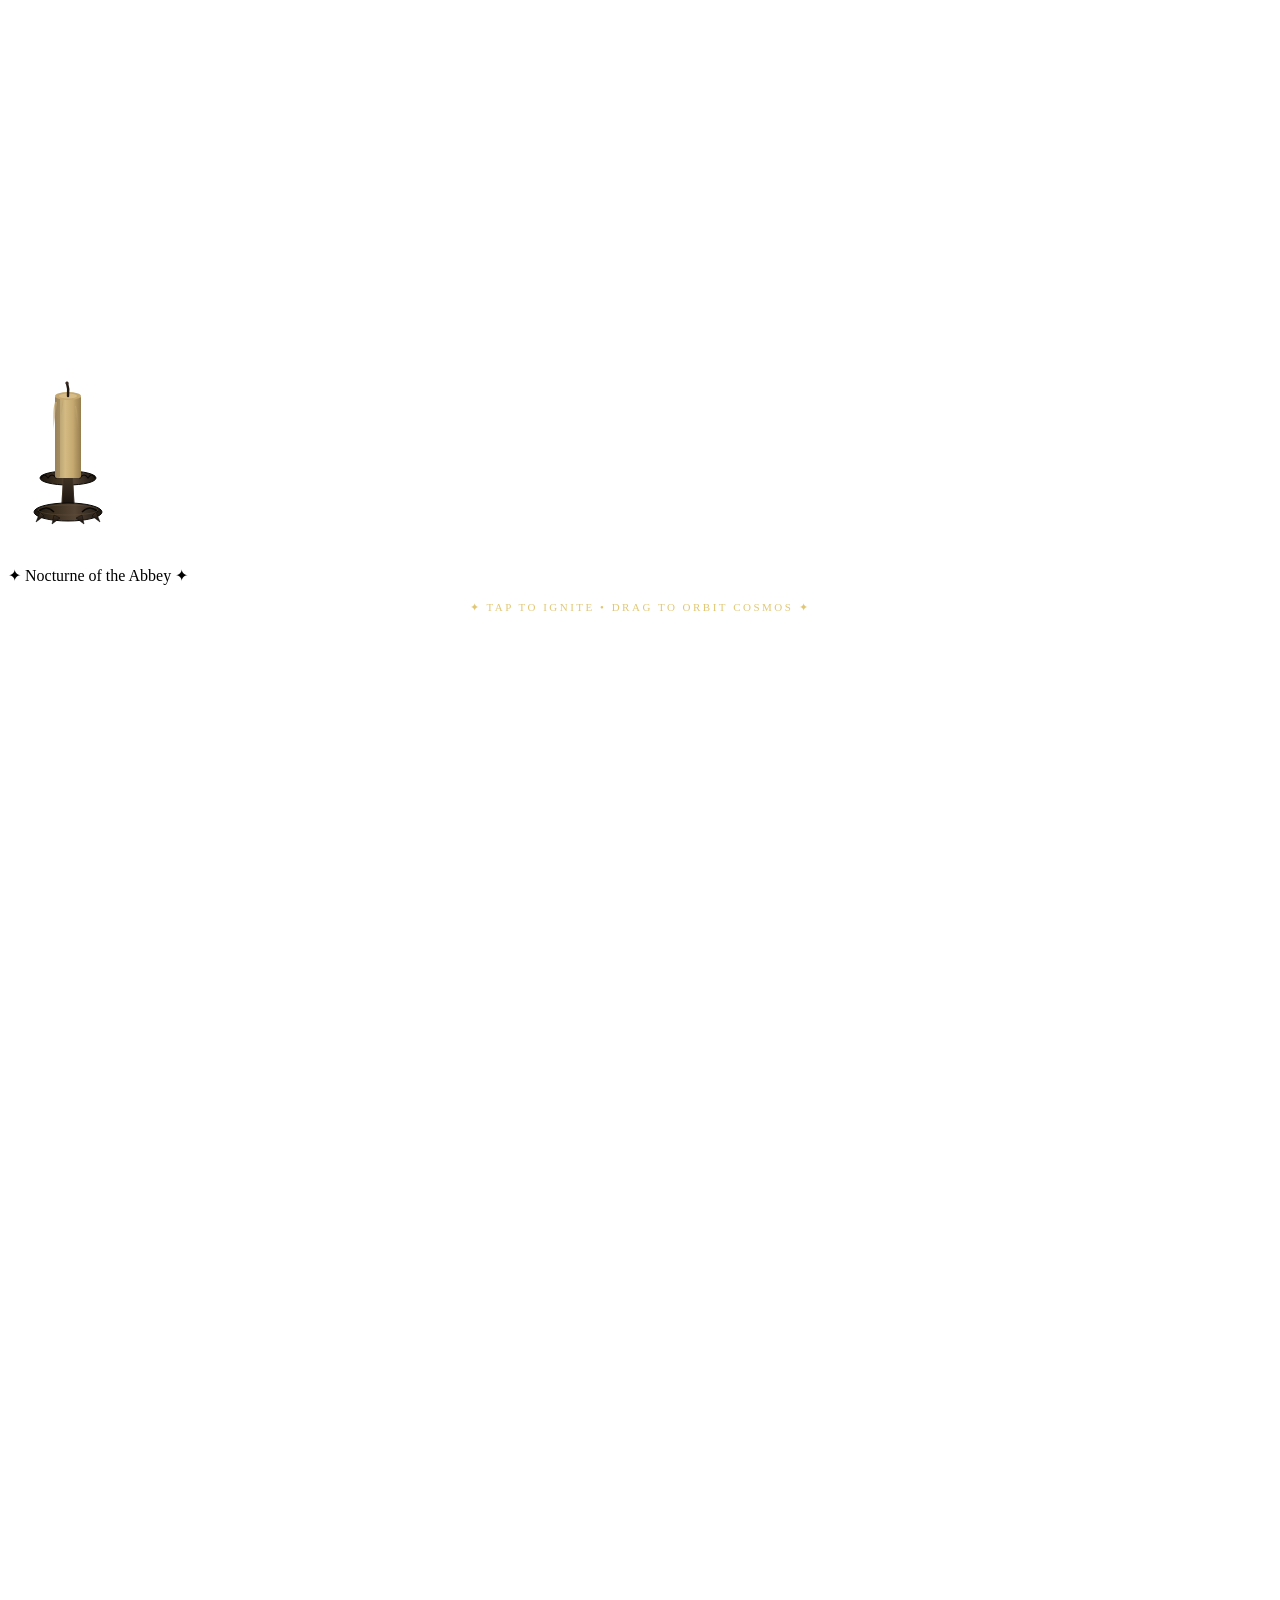
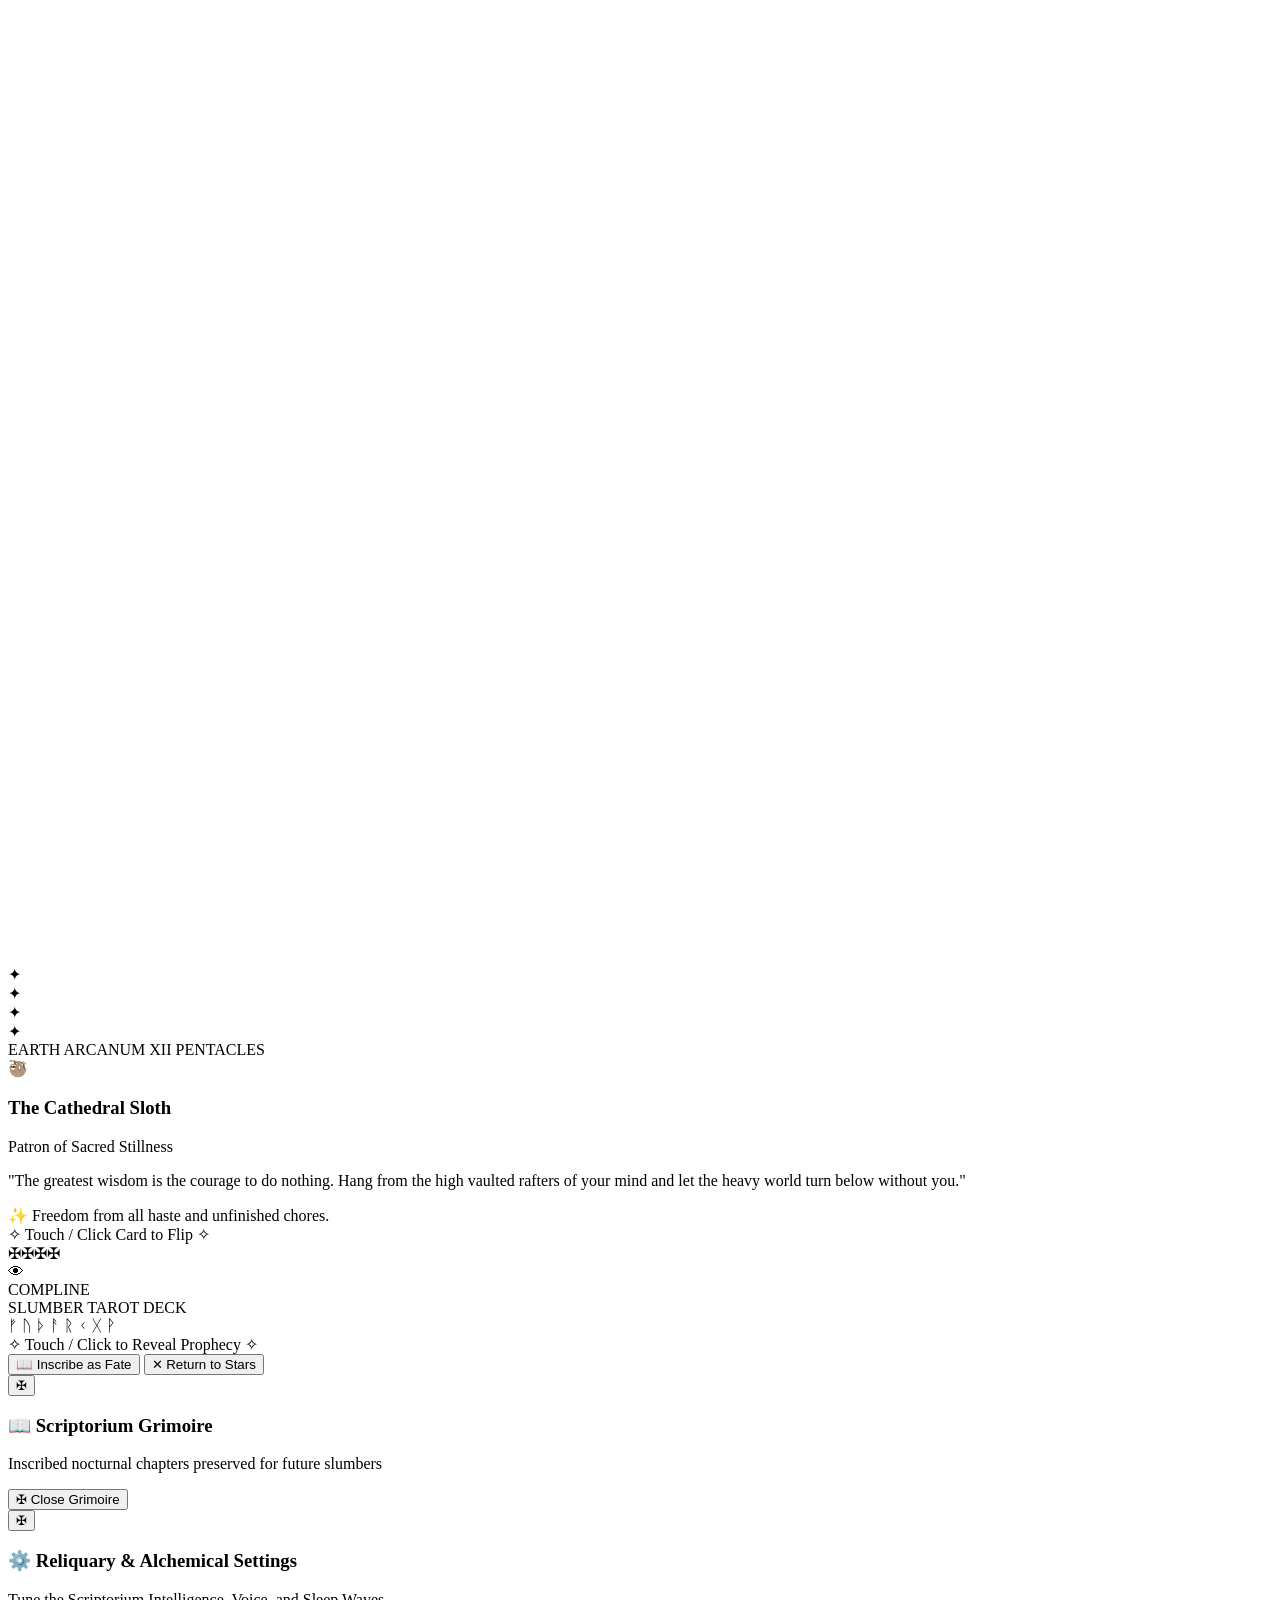
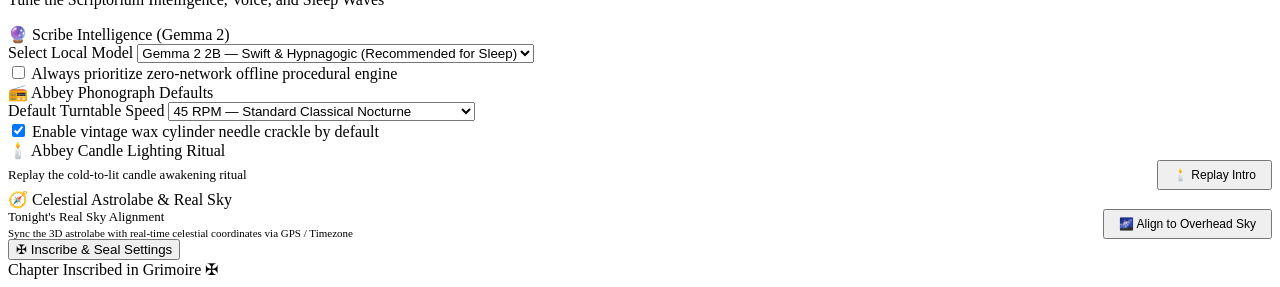
==== public/index.html @ ab12b777 "feat(audio): replace harsh flame ignition boom with serene monastic 432Hz Tibetan singing bowl chime" ====
<!DOCTYPE html>
<html lang="en">
<head>
  <meta charset="UTF-8">
  <meta name="viewport" content="width=device-width, initial-scale=1.0, viewport-fit=cover, maximum-scale=5.0">
  <meta name="theme-color" content="#08060a">
  <meta name="apple-mobile-web-app-capable" content="yes">
  <meta name="apple-mobile-web-app-status-bar-style" content="black-translucent">
  <meta name="format-detection" content="telephone=no">
  <meta name="description" content="Classical Gothic Bedside Sleep &amp; Wind-Down Companion. 100% offline-ready with local Gemma 2 AI, interactive phonograph tonearm, 3D celestial astrolabe, and slumber tarot.">
  <title>Compline — Classical Gothic Wind-Down Companion</title>

  <!-- Open Graph / Facebook / WhatsApp / Telegram / Discord / LinkedIn -->
  <meta property="og:type" content="website">
  <meta property="og:url" content="https://complineapp.vercel.app/">
  <meta property="og:title" content="Compline — Classical Gothic Wind-Down Companion">
  <meta property="og:description" content="An offline-first classical gothic sleep sanctuary. 100% airplane-ready with local Gemma 2 AI, interactive phonograph tonearm, 3D celestial astrolabe, and slumber tarot.">
  <meta property="og:image" content="https://complineapp.vercel.app/static/assets/compline-entire-project-xiaohei.jpg">
  <meta property="og:image:secure_url" content="https://complineapp.vercel.app/static/assets/compline-entire-project-xiaohei.jpg">
  <meta property="og:image:type" content="image/jpeg">
  <meta property="og:image:width" content="1280">
  <meta property="og:image:height" content="720">
  <meta property="og:image:alt" content="Compline: The Entire Project Explained in One Picture (Xiaohei Edition)">

  <!-- Twitter / X Card -->
  <meta name="twitter:card" content="summary_large_image">
  <meta name="twitter:url" content="https://complineapp.vercel.app/">
  <meta name="twitter:title" content="Compline — Classical Gothic Wind-Down Companion">
  <meta name="twitter:description" content="An offline-first classical gothic sleep sanctuary. 100% airplane-ready with local Gemma 2 AI, interactive phonograph tonearm, 3D celestial astrolabe, and slumber tarot.">
  <meta name="twitter:image" content="https://complineapp.vercel.app/static/assets/compline-entire-project-xiaohei.jpg">
  <meta name="twitter:image:alt" content="Compline: The Entire Project Explained in One Picture (Xiaohei Edition)">

  <!-- Preconnect to Google Fonts for zero-waterfall instant streaming -->
  <link rel="preconnect" href="https://fonts.googleapis.com">
  <link rel="preconnect" href="https://fonts.gstatic.com" crossorigin>
  <link rel="stylesheet" href="https://fonts.googleapis.com/css2?family=Cinzel+Decorative:wght@700;900&family=Cormorant+Garamond:ital,wght@0,400;0,600;1,400&family=MedievalSharp&family=Pirata+One&family=UnifrakturMaguntia&display=swap">

  <link rel="stylesheet" href="/static/css/gothic.css?v=35.0">
  <link rel="stylesheet" href="/static/css/candle-intro.css?v=36.0">
  <link rel="stylesheet" href="/static/css/tarot.css?v=35.0">
  <link rel="icon" href="/static/assets/rose-window.svg" type="image/svg+xml">

  <!-- Universal Hard Text Selection Lock & Critical Repertoire Switcher Styles -->
  <style>
    /* Explicit Interactive Cursors for Phonograph Touchpoints */
    .phonograph-stage,
    .phonograph-stage *,
    .turntable-platter,
    .turntable-platter *,
    .vinyl-record,
    .vinyl-record *,
    .record-center-label,
    .record-center-label *,
    .record-spindle,
    .tone-arm-assembly,
    .tone-arm-assembly *,
    .btn-pin-toggle,
    .btn-pin-toggle *,
    .phonograph-status-badge,
    .repertoire-card,
    .repertoire-card *,
    .track-stepper-btn,
    .track-stepper-btn * {
      cursor: pointer !important;
    }
    /* ═══════════════════════════════════════════════════════════
       UNIVERSAL AIRTIGHT TEXT SELECTION & HIGHLIGHT LOCK
       Completely locks text across all browsers, engines, & OS
       ═══════════════════════════════════════════════════════════ */
    *, *::before, *::after,
    html, body, div, span, applet, object, iframe,
    h1, h2, h3, h4, h5, h6, p, blockquote, pre,
    a, abbr, acronym, address, big, cite, code,
    del, dfn, em, img, ins, kbd, q, s, samp,
    small, strike, strong, sub, sup, tt, var,
    b, u, i, center, dl, dt, dd, ol, ul, li,
    fieldset, form, label, legend, table, caption,
    tbody, tfoot, thead, tr, th, td, article, aside,
    canvas, details, embed, figure, figcaption, footer,
    header, hgroup, menu, nav, output, ruby, section,
    summary, time, mark, audio, video, button, svg {
      -webkit-user-select: none !important;
      -moz-user-select: none !important;
      -ms-user-select: none !important;
      user-select: none !important;
      -webkit-touch-callout: none !important;
      -webkit-user-drag: none !important;
    }

    /* Permit text selection EXCLUSIVELY in interactive input fields */
    input[type="text"], input[type="search"], input:not([type]), textarea {
      -webkit-user-select: text !important;
      -moz-user-select: text !important;
      -ms-user-select: text !important;
      user-select: text !important;
    }

    /* Neutralize all browser selection highlight boxes to 100% transparent */
    ::selection {
      background: transparent !important;
      color: inherit !important;
      text-shadow: none !important;
    }
    ::-moz-selection {
      background: transparent !important;
      color: inherit !important;
      text-shadow: none !important;
    }
    ::-webkit-selection {
      background: transparent !important;
      color: inherit !important;
      text-shadow: none !important;
    }

    input::selection, textarea::selection {
      background: rgba(212, 175, 55, 0.45) !important;
      color: #ffffff !important;
    }
    .sacred-repertoire-box {
      background: linear-gradient(180deg, rgba(22, 14, 32, 0.95) 0%, rgba(13, 8, 19, 0.98) 100%);
      border: 1px solid rgba(212, 175, 55, 0.28);
      border-radius: 10px;
      padding: 10px 12px 12px;
      margin-bottom: 12px;
      box-shadow: inset 0 1px 8px rgba(0, 0, 0, 0.7), 0 2px 10px rgba(0, 0, 0, 0.4);
      position: relative;
    }
    .repertoire-header {
      display: flex;
      align-items: center;
      justify-content: space-between;
      margin-bottom: 9px;
      padding-bottom: 6px;
      border-bottom: 1px dashed rgba(212, 175, 55, 0.2);
    }
    .repertoire-heading {
      font-family: 'Cinzel Decorative', 'MedievalSharp', serif;
      font-size: 10px;
      font-weight: 600;
      letter-spacing: 1.6px;
      color: #d4af37;
      text-transform: uppercase;
      display: flex;
      align-items: center;
      gap: 5px;
    }
    .rep-cross { font-size: 9px; color: #a8842c; }
    .track-stepper-bar { display: flex; align-items: center; gap: 6px; }
    .track-stepper-btn {
      background: #1b1126;
      border: 1px solid rgba(212, 175, 55, 0.35);
      border-radius: 4px;
      color: #d4af37;
      width: 22px;
      height: 22px;
      display: flex;
      align-items: center;
      justify-content: center;
      cursor: pointer;
      padding: 0;
      transition: all 0.2s cubic-bezier(0.16, 1, 0.3, 1);
      box-shadow: 0 1px 4px rgba(0, 0, 0, 0.5);
    }
    .stepper-arrow { font-size: 15px; line-height: 1; font-weight: bold; transform: translateY(-1px); }
    .track-stepper-btn:hover { background: #39174e; border-color: #f5d479; color: #fff9e6; box-shadow: 0 0 8px rgba(212, 175, 55, 0.35); transform: scale(1.08); }
    .track-stepper-btn:active { transform: scale(0.95); }
    .track-stepper-display {
      font-family: 'Cinzel Decorative', 'MedievalSharp', serif;
      font-size: 9px;
      letter-spacing: 1px;
      color: #cfbe9f;
      text-transform: uppercase;
      font-weight: 600;
      padding: 0 2px;
      white-space: nowrap;
    }
    .repertoire-cards-grid {
      display: flex;
      flex-direction: column;
      gap: 7px;
    }
    .repertoire-card {
      background: linear-gradient(145deg, #180f24 0%, #100818 100%);
      border: 1.5px solid rgba(212, 175, 55, 0.22);
      border-radius: 8px;
      padding: 8px 10px;
      cursor: pointer;
      position: relative;
      display: flex;
      align-items: center;
      gap: 10px;
      transition: all 0.22s ease-out;
      overflow: hidden;
      text-align: left;
    }
    .repertoire-card:hover {
      background: linear-gradient(145deg, #241436 0%, #150a21 100%);
      border-color: rgba(212, 175, 55, 0.55);
      transform: translateY(-1px);
      box-shadow: 0 4px 12px rgba(0, 0, 0, 0.6), 0 0 10px rgba(212, 175, 55, 0.15);
    }
    .repertoire-card.active {
      background: linear-gradient(145deg, #30133e 0%, #190928 100%);
      border-color: #d4af37;
      box-shadow: 0 0 14px rgba(212, 175, 55, 0.3), inset 0 0 10px rgba(212, 175, 55, 0.12);
    }
    .rep-disc-sleeve {
      position: relative;
      width: 38px;
      height: 38px;
      border-radius: 50%;
      flex-shrink: 0;
      background: radial-gradient(circle at 45% 45%, #241b2e 0%, #08050c 80%);
      border: 1px solid rgba(212, 175, 55, 0.4);
      box-shadow: 0 2px 6px rgba(0, 0, 0, 0.7);
      display: flex;
      align-items: center;
      justify-content: center;
      overflow: hidden;
    }
    .rep-mini-disc {
      position: absolute;
      inset: 2px;
      border-radius: 50%;
      background: repeating-radial-gradient(circle at center, #1b1322 0px, #1b1322 2px, #0c0812 3px, #0c0812 4px);
      display: flex;
      align-items: center;
      justify-content: center;
      transition: transform 0.4s ease;
    }
    .rep-mini-center {
      width: 14px;
      height: 14px;
      border-radius: 50%;
      border: 1px solid rgba(0, 0, 0, 0.6);
      position: relative;
    }
    .rep-mini-center::after {
      content: "";
      position: absolute;
      top: 50%;
      left: 50%;
      transform: translate(-50%, -50%);
      width: 4px;
      height: 4px;
      background: #08050c;
      border-radius: 50%;
    }
    .gold-foil {
      background: radial-gradient(circle, #f3d47d 0%, #a8842c 100%);
      box-shadow: 0 0 4px rgba(212, 175, 55, 0.6);
    }
    .amethyst-foil {
      background: radial-gradient(circle, #cb7ce3 0%, #5d177a 100%);
      box-shadow: 0 0 4px rgba(203, 124, 227, 0.6);
    }
    .sapphire-foil {
      background: radial-gradient(circle, #7cc4ff 0%, #1a4f8b 100%);
      box-shadow: 0 0 5px rgba(124, 196, 255, 0.7);
    }
    .phonograph-card.playing .repertoire-card.active .rep-mini-disc {
      animation: repDiscSpin 4.5s linear infinite;
    }
    @keyframes repDiscSpin {
      from { transform: rotate(0deg); }
      to { transform: rotate(360deg); }
    }
    .rep-card-content { flex: 1; min-width: 0; display: flex; flex-direction: column; }
    .rep-card-top { display: flex; align-items: center; justify-content: space-between; margin-bottom: 2px; }
    .rep-opus-badge {
      font-family: 'Cinzel Decorative', 'MedievalSharp', serif;
      font-size: 9px;
      font-weight: 700;
      letter-spacing: 1px;
      color: #d4af37;
      text-transform: uppercase;
    }
    .rep-active-indicator {
      font-family: 'Cinzel Decorative', 'MedievalSharp', serif;
      font-size: 7.5px;
      letter-spacing: 0.6px;
      padding: 1px 5px;
      border-radius: 8px;
      text-transform: uppercase;
      font-weight: 600;
      background: rgba(255, 255, 255, 0.05);
      color: #7f7466;
      border: 1px solid rgba(255, 255, 255, 0.08);
      transition: all 0.2s ease;
    }
    .repertoire-card.active .rep-active-indicator {
      background: rgba(212, 175, 55, 0.18);
      color: #fff4d0;
      border-color: #d4af37;
      box-shadow: 0 0 6px rgba(212, 175, 55, 0.3);
    }
    .phonograph-card.playing .repertoire-card.active .rep-active-indicator {
      background: rgba(56, 179, 107, 0.25);
      color: #a4f5cb;
      border-color: #38b36b;
      box-shadow: 0 0 8px rgba(56, 179, 107, 0.4);
    }
    .rep-track-title {
      font-family: 'Cinzel Decorative', 'MedievalSharp', serif;
      font-size: 11px;
      font-weight: 700;
      color: #ede3d1;
      white-space: nowrap;
      overflow: hidden;
      text-overflow: ellipsis;
      letter-spacing: 0.4px;
    }
    .repertoire-card.active .rep-track-title {
      color: #fff7d6;
      text-shadow: 0 0 8px rgba(212, 175, 55, 0.35);
    }
    .rep-track-desc {
      font-family: 'Cormorant Garamond', Georgia, serif;
      font-size: 10px;
      color: #a69888;
      white-space: nowrap;
      overflow: hidden;
      text-overflow: ellipsis;
      font-style: italic;
      margin-top: 1px;
    }
    .rep-corner-flourish {
      position: absolute;
      top: 0;
      right: 0;
      width: 0;
      height: 0;
      border-style: solid;
      border-width: 0 12px 12px 0;
      border-color: transparent transparent transparent transparent;
      transition: border-color 0.2s ease;
    }
    .repertoire-card.active .rep-corner-flourish {
      border-color: transparent #d4af37 transparent transparent;
      filter: drop-shadow(0 0 3px #f3d47d);
    }
    @media (max-width: 440px) {
      .repertoire-cards-grid { grid-template-columns: 1fr; }
    }
  </style>
</head>
<body onselectstart="if(!['input','textarea'].includes(event.target.tagName?.toLowerCase())) return false;" ondragstart="if(!['input','textarea'].includes(event.target.tagName?.toLowerCase())) return false;" unselectable="on">

  <!-- ═══════════════════════════════════════════════════════════
       3D INTERACTIVE CELESTIAL STELLAR MAP
       Live 3D cosmos, constellations, armillary rings, & mouse orbit
       ══════════════════════════════════════════════════════════= -->
  <canvas id="stellarMapCanvas" class="stellar-map-canvas"></canvas>

  <!-- ═══════════════════════════════════════════════════════════
       CINEMATIC INTRO OVERLAY
       Pitch-black void → flying burning coal ember → wick cotton strike →
       Sukuna divine flame arrow ignition → blurry stellar map emergence → sanctuary landing
       ══════════════════════════════════════════════════════════= -->
  <div id="introOverlay">
    <!-- Atmospheric Celestial Veil: blurs background 3D stellar universe when flame blooms -->
    <div id="introCelestialVeil" class="intro-celestial-veil"></div>

    <!-- Fullscreen Canvas: Coal Ember wind physics, trajectory, spark explosion, Sukuna shockwave -->
    <canvas id="introEmberCanvas" class="intro-ember-canvas"></canvas>

    <div class="intro-candle-wrap">

      <!-- Ambient golden illumination halo (expands to reveal the room) -->
      <div class="intro-halo"></div>

      <!-- The intro candle (Classical Gothic wrought-iron & aged beeswax) -->
      <svg class="intro-candle-svg" xmlns="http://www.w3.org/2000/svg"
           viewBox="0 0 120 230" width="120" height="230"
           style="overflow:visible">
        <defs>
          <!-- Intro flame glow -->
          <radialGradient id="iFlameGlow" cx="50%" cy="60%" r="50%">
            <stop offset="0%"   stop-color="#fff8d0"/>
            <stop offset="25%"  stop-color="#ffb020" stop-opacity="0.95"/>
            <stop offset="60%"  stop-color="#c83200" stop-opacity="0.5"/>
            <stop offset="100%" stop-color="#5a0000"  stop-opacity="0"/>
          </radialGradient>
          <!-- Sukuna Flame Arrow outer blades glow -->
          <linearGradient id="sukunaBladeGlow" x1="0%" y1="100%" x2="0%" y2="0%">
            <stop offset="0%"   stop-color="#ff2a00" stop-opacity="0.9"/>
            <stop offset="45%"  stop-color="#ff8c00" stop-opacity="0.95"/>
            <stop offset="85%"  stop-color="#ffdf50" stop-opacity="0.9"/>
            <stop offset="100%" stop-color="#ffffff"/>
          </linearGradient>
          <!-- Sukuna core plasma glow -->
          <radialGradient id="sukunaCoreGlow" cx="50%" cy="50%" r="50%">
            <stop offset="0%"   stop-color="#ffffff"/>
            <stop offset="30%"  stop-color="#fff5a0"/>
            <stop offset="65%"  stop-color="#ff7b00" stop-opacity="0.9"/>
            <stop offset="100%" stop-color="#990000" stop-opacity="0"/>
          </radialGradient>
          <!-- Dark wrought iron -->
          <linearGradient id="iIronG" x1="0%" y1="0%" x2="100%" y2="0%">
            <stop offset="0%"   stop-color="#1a1510"/>
            <stop offset="30%"  stop-color="#3d3020"/>
            <stop offset="60%"  stop-color="#554535"/>
            <stop offset="100%" stop-color="#1a1510"/>
          </linearGradient>
          <linearGradient id="iIronGV" x1="0%" y1="0%" x2="0%" y2="100%">
            <stop offset="0%"   stop-color="#403325"/>
            <stop offset="50%"  stop-color="#2a2018"/>
            <stop offset="100%" stop-color="#0e0b07"/>
          </linearGradient>
          <!-- Aged dark beeswax -->
          <linearGradient id="iWaxG" x1="0%" y1="0%" x2="100%" y2="0%">
            <stop offset="0%"   stop-color="#a8946a"/>
            <stop offset="40%"  stop-color="#d4ba82"/>
            <stop offset="70%"  stop-color="#c4a870"/>
            <stop offset="100%" stop-color="#8c7448"/>
          </linearGradient>
          <!-- Wax drip -->
          <linearGradient id="iDripG" x1="0%" y1="0%" x2="0%" y2="100%">
            <stop offset="0%"   stop-color="#c4a870"/>
            <stop offset="100%" stop-color="#a08050" stop-opacity="0.4"/>
          </linearGradient>
        </defs>

        <!-- ══════════════════════════════
             GOTHIC IRON CANDLESTICK
             ══════════════════════════════ -->

        <!-- Scalloped drip-pan / bobeche -->
        <ellipse cx="60" cy="162" rx="28" ry="7" fill="url(#iIronG)" stroke="#0a0806" stroke-width="1"/>
        <path d="M 33,162 Q 36,156 40,162 Q 44,156 48,162 Q 52,156 56,162 Q 60,156 64,162 Q 68,156 72,162 Q 76,156 80,162 Q 84,156 87,162"
              fill="none" stroke="#0a0806" stroke-width="1.2"/>

        <!-- Tapered fluted stem -->
        <path d="M 55,162 L 53,195 L 67,195 L 65,162 Z" fill="url(#iIronGV)"/>
        <path d="M 55,162 L 54,195" fill="none" stroke="#5a4a35" stroke-width="0.6" opacity="0.7"/>
        <path d="M 65,162 L 66,195" fill="none" stroke="#5a4a35" stroke-width="0.6" opacity="0.7"/>

        <!-- Gothic trefoil base with pointed feet -->
        <ellipse cx="60" cy="196" rx="34" ry="9" fill="url(#iIronG)" stroke="#0a0806" stroke-width="1"/>
        <path d="M 30,196 Q 38,188 46,196" fill="none" stroke="#0a0806" stroke-width="1.5"/>
        <path d="M 74,196 Q 82,188 90,196" fill="none" stroke="#0a0806" stroke-width="1.5"/>
        <path d="M 32,196 L 28,206 L 36,200 Z" fill="url(#iIronGV)" stroke="#0a0806" stroke-width="0.5"/>
        <path d="M 46,199 L 44,208 L 52,202 Z" fill="url(#iIronGV)" stroke="#0a0806" stroke-width="0.5"/>
        <path d="M 74,199 L 76,208 L 68,202 Z" fill="url(#iIronGV)" stroke="#0a0806" stroke-width="0.5"/>
        <path d="M 88,196 L 92,206 L 84,200 Z" fill="url(#iIronGV)" stroke="#0a0806" stroke-width="0.5"/>
        <ellipse cx="60" cy="194" rx="30" ry="5" fill="none" stroke="#6a5540" stroke-width="0.8" opacity="0.5"/>

        <!-- ══════════════════════════════
             BEESWAX CANDLE BODY
             ══════════════════════════════ -->

        <!-- Wax pillar -->
        <rect x="47" y="80" width="26" height="82" fill="url(#iWaxG)" rx="2"/>
        <rect x="47" y="80" width="5" height="82" fill="#7a6040" opacity="0.35" rx="2"/>
        <rect x="66" y="80" width="7" height="82" fill="#c4a870" opacity="0.18" rx="2"/>

        <!-- Wax drips -->
        <path d="M 47,86 C 44,95 46,108 45,115 C 46,108 48,96 49,86 Z"
              fill="url(#iDripG)" opacity="0.8"/>
        <path d="M 68,90 C 71,102 70,116 71,124 C 70,116 68,102 67,90 Z"
              fill="url(#iDripG)" opacity="0.7"/>
        <path d="M 55,82 C 53,89 54,95 53,100 C 54,95 55,88 56,82 Z"
              fill="url(#iDripG)" opacity="0.5"/>

        <!-- Melted wax top rim -->
        <ellipse cx="60" cy="80" rx="13" ry="4" fill="#c4a870"/>
        <ellipse cx="60" cy="80" rx="9"  ry="2.5" fill="#d8bc88"/>

        <!-- ══════════════════════════════
             COTTON WICK & INCANDESCENT EMBER TIP
             ══════════════════════════════ -->
        <!-- Twisted cotton wick body -->
        <path id="introColdWick" d="M 60,80 Q 61,73 59,67"
              fill="none" stroke="#221812" stroke-width="2.4" stroke-linecap="round"/>
        <!-- Cotton wick fibrous tip -->
        <circle id="introWickCottonTip" cx="59" cy="67" r="1.6" fill="#3a2a20"/>
        <!-- Incandescent smoldering cotton ember (glows hot upon coal impact) -->
        <circle id="introWickSmolder" class="intro-wick-smolder" cx="59" cy="67" r="2.8"
                fill="#ff5500" opacity="0"/>

        <!-- ══════════════════════════════
             SUKUNA FLAME ARROW (開 / KAMINO) IGNITION
             Strictly hidden initially with SVG attribute display="none"
             ══════════════════════════════ -->
        <g id="introFlame" class="intro-flame" display="none"
           style="display:none !important; opacity:0 !important; visibility:hidden !important;">

          <!-- Sukuna Twin Flame Arrow Curved Blades (flare out during divine eruption) -->
          <path id="sukunaBladeLeft" class="sukuna-blade sukuna-blade-left"
                d="M 59,67 C 48,60 36,48 34,28 C 40,36 48,42 54,48 Z"
                fill="url(#sukunaBladeGlow)"/>
          <path id="sukunaBladeRight" class="sukuna-blade sukuna-blade-right"
                d="M 59,67 C 70,60 82,48 84,28 C 78,36 70,42 64,48 Z"
                fill="url(#sukunaBladeGlow)"/>

          <!-- Base combustion core & ember point -->
          <ellipse cx="59" cy="67" rx="5" ry="3.5" fill="#1836a0" opacity="0.8"/>
          <circle cx="59" cy="67" r="2.2" fill="#ff7700" opacity="0.9"/>

          <!-- Sukuna Soaring Arrow Spear flame teardrop -->
          <path class="sukuna-arrow-spear"
                d="M 59,67 C 48,54 47,30 59,10 C 71,30 70,54 59,67 Z"
                fill="url(#iFlameGlow)"/>

          <!-- Mid incandescent golden fire column -->
          <path class="sukuna-arrow-mid"
                d="M 59,65 C 53,54 52,36 59,20 C 65,36 65,54 59,65 Z"
                fill="#ffbb33" opacity="0.85"/>

          <!-- Inner white-hot plasma arrow column -->
          <path class="sukuna-arrow-core"
                d="M 59,63 C 55,54 55,38 59,26 C 63,38 63,54 59,63 Z"
                fill="#ffffff" opacity="0.95"/>

          <!-- Hot piercing tip -->
          <circle cx="59" cy="12" r="2.2" fill="#ffffff" opacity="0.95"/>
        </g>
      </svg><!-- /intro candle svg -->

    </div><!-- /intro-candle-wrap -->

    <p class="intro-label">✦ Nocturne of the Abbey ✦</p>
    <p class="intro-hint" style="font-size:11px;letter-spacing:2.5px;color:rgba(212,175,55,0.7);text-transform:uppercase;margin-top:6px;font-family:var(--font-display);user-select:none;text-align:center;">
      ✦ Tap to Ignite • Drag to Orbit Cosmos ✦
    </p>
  </div><!-- /introOverlay -->
  </div><!-- /introOverlay -->


  <!-- ═══════════════════════════════════════════════════════════
       MAIN SITE CONTENT (hidden until intro completes)
       ══════════════════════════════════════════════════════════= -->
  <div id="mainContent" style="opacity:0">

    <!-- Atmospheric Floating Dust Motes -->
    <div class="gothic-particles"></div>

    <div class="cathedral-container">

      <!-- Cathedral Header & Stained Glass Portal -->
      <header class="cathedral-header">
        <!-- Interactive Gothic Rose Wheel of Fate -->
        <div class="rose-window-wrapper" title="Click to spin the WHEEL OF FATE">
          <div class="wheel-pointer">
            <svg viewBox="0 0 24 24"><polygon points="12,22 4,6 20,6" /></svg>
          </div>
          <img id="roseWheel" class="rose-wheel-interactive" src="/static/assets/rose-window.svg" alt="Stained Glass Rose Window" width="100%" height="100%" style="transform: rotate(0deg);">
          <div class="wheel-spin-hint">WHEEL OF FATE</div>
        </div>
        <h1 class="cathedral-title">Compline</h1>
        <p class="cathedral-subtitle">Nocturne of the Abbey • International Sloth Day</p>

        <div class="gothic-divider"><span>✠</span></div>

        <div id="modelStatus" class="model-badge">
          <span class="dot"></span> Connecting to Scriptorium...
        </div>

        <!-- Header Actions: Grimoire, Settings & Celestial Astrolabe -->
        <div class="header-actions-group" style="margin-top: 14px;">
          <button id="btnOpenGrimoire" class="header-action-btn" title="View your personal Scriptorium Grimoire">
            <span>📖</span> Grimoire <span id="grimoireCountBadge" class="grimoire-badge">0</span>
          </button>
          <button id="btnOpenSettings" class="header-action-btn" title="Configure Reliquary, Gemma & Voice">
            <span>⚙️</span> Reliquary Settings
          </button>

          <!-- Prominently Visible Dedicated Real Sky Geolocation Button -->
          <button id="btnAlignTonightSkyHeader" class="header-action-btn stellar-hud-button" title="Align Astrolabe to Tonight's Real Sky Overhead (GPS / Geolocation)">
            <span>🌌</span> <span id="tonightSkyHeaderLabel">Tonight's Real Sky</span>
          </button>

          <!-- 3D Celestial Astrolabe HUD Toggle & Constellation Finder -->
          <div style="position:relative;display:inline-block;">
            <button id="btnToggleStellarHUD" class="header-action-btn stellar-hud-button" title="Interactive 3D Astrolabe & Constellation Finder">
              <span>🧭 Astrolabe</span> <span id="stellarCoordsLabel" class="stellar-hud-coords">✦ RA 19h 50m • DEC +28°</span>
            </button>
            <div id="stellarPopover" class="stellar-controls-popover">
              <div class="astrolabe-pop-header">
                <div class="astrolabe-pop-title">
                  <span class="pop-cross">✠</span>
                  <span>CELESTIAL ASTROLABE</span>
                </div>
                <span class="astrolabe-pop-badge">89 FIGURES • 7 PLANETS</span>
              </div>

              <!-- Hero Tonight's Real Sky Alignment -->
              <div class="astrolabe-hero-card">
                <button type="button" id="btnAlignTonightSky" class="astrolabe-hero-btn" title="Align to Tonight's Real Sky Overhead (GPS / Geolocation)">
                  <div class="hero-icon-orbit">🌌</div>
                  <div class="hero-info">
                    <div class="hero-main-row">
                      <span class="hero-headline">TONIGHT'S REAL SKY</span>
                      <span id="realSkyStatusPill" class="hero-status-pill">GPS / TIMEZONE</span>
                    </div>
                    <span class="hero-subline">Align overhead Zenith to your real coordinates</span>
                  </div>
                  <span class="hero-chevron">🧭</span>
                </button>
              </div>

              <!-- Constellation Finder & Quick-Glide -->
              <div class="astrolabe-glide-card">
                <div class="glide-header">
                  <span>🔭</span> CELESTIAL QUICK-GLIDE
                </div>
                <select id="selectConstellation" class="astrolabe-select">
                  <option value="">✦ Select a Constellation or Planet...</option>
                  <optgroup label="── The 7 Classical Wandering Planets ──">
                    <option value="planet_Sol">☉ Sol (The Sun)</option>
                    <option value="planet_Luna">☽ Luna (The Moon)</option>
                    <option value="planet_Venus">♀ Venus (Morning & Evening Star)</option>
                    <option value="planet_Jupiter">♃ Jupiter (The Great Benefic)</option>
                    <option value="planet_Mars">♂ Mars (The Red Wanderer)</option>
                    <option value="planet_Saturn">♄ Saturn (The Timekeeper)</option>
                    <option value="planet_Mercury">☿ Mercury (The Quicksilver)</option>
                  </optgroup>
                  <optgroup label="── Zodiac Constellations (12 Signs) ──">
                    <option value="Aries">♈ Aries (The Ram)</option>
                    <option value="Taurus">♉ Taurus (The Bull)</option>
                    <option value="Gemini">♊ Gemini (The Twins)</option>
                    <option value="Cancer">♋ Cancer (The Crab)</option>
                    <option value="Leo">♌ Leo (The Lion)</option>
                    <option value="Virgo">♍ Virgo (The Maiden)</option>
                    <option value="Libra">♎ Libra (The Scales)</option>
                    <option value="Scorpius">♏ Scorpius (The Scorpion)</option>
                    <option value="Sagittarius">♐ Sagittarius (The Archer / Teapot)</option>
                    <option value="Capricornus">♑ Capricornus (The Sea Goat)</option>
                    <option value="Aquarius">♒ Aquarius (The Water Bearer)</option>
                    <option value="Pisces">♓ Pisces (The Fishes)</option>
                  </optgroup>
                  <optgroup label="── Classical Masters & Asterisms ──">
                    <option value="Ursa Major">⭐ Ursa Major (The Big Dipper)</option>
                    <option value="Ursa Minor">⭐ Ursa Minor (Polaris)</option>
                    <option value="Orion">⭐ Orion (The Hunter)</option>
                    <option value="Cassiopeia">⭐ Cassiopeia (The Heavenly Queen)</option>
                    <option value="Cygnus">⭐ Cygnus (The Northern Cross)</option>
                    <option value="Crux">⭐ Crux (The Southern Cross)</option>
                    <option value="Canis Major">⭐ Canis Major (Sirius)</option>
                    <option value="Pleiades">⭐ Pleiades (The Seven Sisters)</option>
                    <option value="Centaurus">⭐ Centaurus (Alpha Centauri)</option>
                    <option value="Carina">⭐ Carina (Canopus)</option>
                    <option value="Pegasus">⭐ Pegasus (The Great Square)</option>
                    <option value="Andromeda">⭐ Andromeda (Chained Princess)</option>
                    <option value="Boötes">⭐ Boötes (Arcturus)</option>
                    <option value="Lyra">⭐ Lyra (Vega)</option>
                    <option value="Aquila">⭐ Aquila (Altair)</option>
                    <option value="Hercules">⭐ Hercules (The Kneeler)</option>
                    <option value="Draco">⭐ Draco (Celestial Dragon)</option>
                    <option value="Eridanus">⭐ Eridanus (Celestial River)</option>
                  </optgroup>
                  <optgroup label="── Complete 88 Celestial Figures (A–Z) ──">
                    <option value="Andromeda">Andromeda</option>
                    <option value="Antlia">Antlia</option>
                    <option value="Apus">Apus</option>
                    <option value="Aquarius">Aquarius</option>
                    <option value="Aquila">Aquila</option>
                    <option value="Ara">Ara</option>
                    <option value="Aries">Aries</option>
                    <option value="Auriga">Auriga</option>
                    <option value="Boötes">Boötes</option>
                    <option value="Caelum">Caelum</option>
                    <option value="Camelopardalis">Camelopardalis</option>
                    <option value="Cancer">Cancer</option>
                    <option value="Canes Venatici">Canes Venatici</option>
                    <option value="Canis Major">Canis Major</option>
                    <option value="Canis Minor">Canis Minor</option>
                    <option value="Capricornus">Capricornus</option>
                    <option value="Carina">Carina</option>
                    <option value="Cassiopeia">Cassiopeia</option>
                    <option value="Centaurus">Centaurus</option>
                    <option value="Cepheus">Cepheus</option>
                    <option value="Cetus">Cetus</option>
                    <option value="Chamaeleon">Chamaeleon</option>
                    <option value="Circinus">Circinus</option>
                    <option value="Columba">Columba</option>
                    <option value="Coma Berenices">Coma Berenices</option>
                    <option value="Corona Australis">Corona Australis</option>
                    <option value="Corona Borealis">Corona Borealis</option>
                    <option value="Corvus">Corvus</option>
                    <option value="Crater">Crater</option>
                    <option value="Crux">Crux</option>
                    <option value="Cygnus">Cygnus</option>
                    <option value="Delphinus">Delphinus</option>
                    <option value="Dorado">Dorado</option>
                    <option value="Draco">Draco</option>
                    <option value="Equuleus">Equuleus</option>
                    <option value="Eridanus">Eridanus</option>
                    <option value="Fornax">Fornax</option>
                    <option value="Gemini">Gemini</option>
                    <option value="Grus">Grus</option>
                    <option value="Hercules">Hercules</option>
                    <option value="Horologium">Horologium</option>
                    <option value="Hydra">Hydra</option>
                    <option value="Hydrus">Hydrus</option>
                    <option value="Indus">Indus</option>
                    <option value="Lacerta">Lacerta</option>
                    <option value="Leo">Leo</option>
                    <option value="Leo Minor">Leo Minor</option>
                    <option value="Lepus">Lepus</option>
                    <option value="Libra">Libra</option>
                    <option value="Lupus">Lupus</option>
                    <option value="Lynx">Lynx</option>
                    <option value="Lyra">Lyra</option>
                    <option value="Mensa">Mensa</option>
                    <option value="Microscopium">Microscopium</option>
                    <option value="Monoceros">Monoceros</option>
                    <option value="Musca">Musca</option>
                    <option value="Norma">Norma</option>
                    <option value="Octans">Octans</option>
                    <option value="Ophiuchus">Ophiuchus</option>
                    <option value="Orion">Orion</option>
                    <option value="Pavo">Pavo</option>
                    <option value="Pegasus">Pegasus</option>
                    <option value="Perseus">Perseus</option>
                    <option value="Phoenix">Phoenix</option>
                    <option value="Pictor">Pictor</option>
                    <option value="Pisces">Pisces</option>
                    <option value="Piscis Austrinus">Piscis Austrinus</option>
                    <option value="Pleiades">Pleiades</option>
                    <option value="Puppis">Puppis</option>
                    <option value="Pyxis">Pyxis</option>
                    <option value="Reticulum">Reticulum</option>
                    <option value="Sagitta">Sagitta</option>
                    <option value="Sagittarius">Sagittarius</option>
                    <option value="Scorpius">Scorpius</option>
                    <option value="Sculptor">Sculptor</option>
                    <option value="Scutum">Scutum</option>
                    <option value="Serpens">Serpens</option>
                    <option value="Sextans">Sextans</option>
                    <option value="Taurus">Taurus</option>
                    <option value="Telescopium">Telescopium</option>
                    <option value="Triangulum">Triangulum</option>
                    <option value="Triangulum Australe">Triangulum Australe</option>
                    <option value="Tucana">Tucana</option>
                    <option value="Ursa Major">Ursa Major</option>
                    <option value="Ursa Minor">Ursa Minor</option>
                    <option value="Vela">Vela</option>
                    <option value="Virgo">Virgo</option>
                    <option value="Volans">Volans</option>
                    <option value="Vulpecula">Vulpecula</option>
                  </optgroup>
                </select>

                <div class="quick-tokens-block">
                  <div class="quick-tokens-label">Zodiac Constellations (12 Signs):</div>
                  <div class="zodiac-tokens-grid">
                    <button type="button" class="zodiac-chip" data-constell="Aries" title="Aries (The Ram)">♈</button>
                    <button type="button" class="zodiac-chip" data-constell="Taurus" title="Taurus (The Bull)">♉</button>
                    <button type="button" class="zodiac-chip" data-constell="Gemini" title="Gemini (The Twins)">♊</button>
                    <button type="button" class="zodiac-chip" data-constell="Cancer" title="Cancer (The Crab)">♋</button>
                    <button type="button" class="zodiac-chip" data-constell="Leo" title="Leo (The Lion)">♌</button>
                    <button type="button" class="zodiac-chip" data-constell="Virgo" title="Virgo (The Virgin)">♍</button>
                    <button type="button" class="zodiac-chip" data-constell="Libra" title="Libra (The Scales)">♎</button>
                    <button type="button" class="zodiac-chip" data-constell="Scorpius" title="Scorpius (The Scorpion)">♏</button>
                    <button type="button" class="zodiac-chip" data-constell="Sagittarius" title="Sagittarius (The Archer / Teapot)">♐</button>
                    <button type="button" class="zodiac-chip" data-constell="Capricornus" title="Capricornus (The Sea Goat)">♑</button>
                    <button type="button" class="zodiac-chip" data-constell="Aquarius" title="Aquarius (The Water Bearer)">♒</button>
                    <button type="button" class="zodiac-chip" data-constell="Pisces" title="Pisces (The Fishes)">♓</button>
                  </div>
                </div>

                <div class="quick-tokens-block">
                  <div class="quick-tokens-label">7 Classical Wandering Planets:</div>
                  <div class="planet-tokens-grid">
                    <button type="button" class="planet-chip" data-planet="Sol" title="Sol (The Sun)">☉ Sol</button>
                    <button type="button" class="planet-chip" data-planet="Luna" title="Luna (The Moon)">☽ Luna</button>
                    <button type="button" class="planet-chip" data-planet="Venus" title="Venus (Morning Star)">♀ Venus</button>
                    <button type="button" class="planet-chip" data-planet="Mars" title="Mars (The Red Wanderer)">♂ Mars</button>
                    <button type="button" class="planet-chip" data-planet="Jupiter" title="Jupiter (The Great Benefic)">♃ Jove</button>
                    <button type="button" class="planet-chip" data-planet="Saturn" title="Saturn (The Timekeeper)">♄ Saturn</button>
                    <button type="button" class="planet-chip" data-planet="Mercury" title="Mercury (The Quicksilver)">☿ Mercury</button>
                  </div>
                </div>
              </div>

              <!-- Celestial Layers 2x2 Toggle Grid -->
              <div class="astrolabe-layer-grid">
                <label class="astrolabe-toggle-chip" for="chkPlanets" title="Toggle 7 Classical Wandering Planets">
                  <input type="checkbox" id="chkPlanets" checked>
                  <span class="chip-dot"></span>
                  <span class="chip-label">Planets (7)</span>
                </label>
                <label class="astrolabe-toggle-chip" for="chkConstellations" title="Toggle 89 Constellation Figures">
                  <input type="checkbox" id="chkConstellations" checked>
                  <span class="chip-dot"></span>
                  <span class="chip-label">Figures (89)</span>
                </label>
                <label class="astrolabe-toggle-chip" for="chkAstrolabeRings" title="Toggle Celestial Astrolabe Coordinate Rings">
                  <input type="checkbox" id="chkAstrolabeRings" checked>
                  <span class="chip-dot"></span>
                  <span class="chip-label">Astrolabe Rings</span>
                </label>
                <label class="astrolabe-toggle-chip" for="chkAutoDrift" title="Toggle Real-Time Diurnal Drift">
                  <input type="checkbox" id="chkAutoDrift" checked>
                  <span class="chip-dot"></span>
                  <span class="chip-label">Diurnal Drift</span>
                </label>
              </div>

              <!-- Minimal Reset Action -->
              <button type="button" id="btnResetPolaris" class="astrolabe-reset-btn" title="Reset celestial camera to Polaris (North Star)">
                <span>⭐</span> <span>Reset View to Polaris</span>
              </button>
            </div>
          </div>
        </div>
      </header>

      <!-- Scriptorium Central Altar -->
      <main class="scriptorium-chamber">

        <!-- ── Left Column: Tome of Slumber ── -->
        <section class="tome-card">
          <div class="lancet-arch-cap">
            <svg viewBox="0 0 60 30">
              <path d="M 0,30 Q 30,0 60,30" />
              <circle cx="30" cy="18" r="4" fill="var(--gold-antique)" />
            </svg>
          </div>

          <div class="tome-header">
            <h2 id="tomeTitle" class="tome-title">The Sloth of the Cloister Rafters</h2>
            <p id="tomeMeta" class="tome-meta">Chapter I • Hypnagogic Decrescendo</p>
          </div>

          <article id="tomeBody" class="tome-body">
            <p><span class="drop-cap">H</span>igh above the stone flagstones of Saint Jerome's
            Abbey, among the vaulted oak rafters where the dust of centuries rests undisturbed,
            dwells Brother Silo…</p>
          </article>

          <div class="tome-narrator-bar">
            <div class="narration-controls">
              <button id="btnSoundscape" class="btn-gothic" style="flex:1;">
                <span>📻</span> Abbey Phonograph (Put Pin on Disc)
              </button>
            </div>
            <div style="font-size:13px;font-style:italic;color:var(--text-muted);">
              Slow Cadence • Hypnagogic Rhythm
            </div>
          </div>

          <div class="tome-actions-row">
            <button id="btnBookmark" class="btn-tome-action" title="Inscribe current chapter into your Grimoire">
              <span id="bookmarkIcon">🔖</span> <span id="bookmarkLabel">Inscribe in Grimoire</span>
            </button>
          </div>

          <button id="btnSummon" class="btn-sloth-summon">
            🦥 Drift Into Slumber (New Chapter)
          </button>
        </section>

        <!-- ── Right Column: Reliquary ── -->
        <aside class="reliquary-column">

          <!-- ★ INTERACTIVE BEESWAX CANDLE SHRINE (NOCTURNAL OWL HYBRID) ★ -->
          <div class="reliquary-card candle-shrine">
            <div class="reliquary-title">
              <span>🕯️</span> Nocturnal Owl Shrine
            </div>

            <!-- Gothic Candle — Nocturnal Owl Sculpture + Live-Flame Hybrid -->
            <div id="candleWrapper" class="owl-candle-wrapper"
                 title="Click to blow out / relight the candle">
              <div class="owl-artwork-frame">
                <img src="/static/assets/owl-candle-concept.jpg"
                     alt="Gothic Nocturnal Owl Candle Holder"
                     class="owl-sculpture-img"
                     loading="eager" />

                <svg id="mainCandle" class="owl-flame-overlay"
                     xmlns="http://www.w3.org/2000/svg"
                     viewBox="0 0 100 134">
                  <defs>
                    <!-- Flame glow -->
                    <radialGradient id="flameGlowLive" cx="50%" cy="60%" r="50%">
                      <stop offset="0%"   stop-color="#fff6c0"/>
                      <stop offset="25%"  stop-color="#ffb020" stop-opacity="0.95"/>
                      <stop offset="60%"  stop-color="#c83200" stop-opacity="0.5"/>
                      <stop offset="100%" stop-color="#5a0000" stop-opacity="0"/>
                    </radialGradient>
                    <!-- Halo that lights the room -->
                    <radialGradient id="haloLive" cx="50%" cy="50%" r="50%">
                      <stop offset="0%"   stop-color="#ffe070" stop-opacity="0.55"/>
                      <stop offset="50%"  stop-color="#c05000" stop-opacity="0.2"/>
                      <stop offset="100%" stop-color="#000"    stop-opacity="0"/>
                    </radialGradient>
                    <!-- Snuffer shadow mask when blown out -->
                    <radialGradient id="snufferGradient" cx="50%" cy="50%" r="50%">
                      <stop offset="0%"   stop-color="#0e0a12" stop-opacity="0.98"/>
                      <stop offset="55%"  stop-color="#140f1a" stop-opacity="0.92"/>
                      <stop offset="85%"  stop-color="#1a1420" stop-opacity="0.65"/>
                      <stop offset="100%" stop-color="#1a1420" stop-opacity="0"/>
                    </radialGradient>
                  </defs>

                  <!-- Ambient room halo -->
                  <ellipse id="candleHalo" cx="60.3" cy="17" rx="36" ry="30"
                           fill="url(#haloLive)" opacity="0.9"
                           style="transition:opacity 1.2s ease; pointer-events:none"/>

                  <!-- Snuffer mask to shadow static flame when unlit -->
                  <ellipse id="snufferCap" cx="60.3" cy="17" rx="9" ry="12"
                           fill="url(#snufferGradient)"/>

                  <!-- Wick (lit / dead) -->
                  <path id="wickLit" d="M 60.3,23 Q 60.8,21 60.3,19"
                        fill="none" stroke="#1a0f00" stroke-width="1.2"
                        stroke-linecap="round"/>
                  <path id="wickDead" d="M 60.3,23 Q 59,21 57.5,20"
                        fill="none" stroke="#0a0704" stroke-width="1.2"
                        stroke-linecap="round" opacity="0"/>
                  <circle id="charTip" cx="57.5" cy="20" r="1.3" fill="#050302" opacity="0"/>

                  <!-- Live animated flame -->
                  <g id="mainCandleFlame" class="candle-flame-live">
                    <!-- Blue combustion base -->
                    <ellipse cx="60.3" cy="22" rx="3.2" ry="2" fill="#2040a0" opacity="0.75"/>
                    <!-- Outer flame teardrop -->
                    <path d="M 60.3,22 C 55,16 54,9 60.3,3 C 66,9 65.6,16 60.3,22 Z"
                          fill="url(#flameGlowLive)"/>
                    <!-- Mid warm core -->
                    <path d="M 60.3,21 C 56.5,16 56.5,11 60.3,6 C 64,11 64,16 60.3,21 Z"
                          fill="#ffcc44" opacity="0.78"/>
                    <!-- Inner bright core -->
                    <path d="M 60.3,20 C 58,16 58,12 60.3,8 C 62.5,12 62.5,16 60.3,20 Z"
                          fill="#ffffff" opacity="0.9"/>
                    <!-- Hot tip -->
                    <circle cx="60.3" cy="4.2" r="1.2" fill="#fff9e0"/>
                  </g>

                  <!-- Smoke wisps -->
                  <g id="smokeContainer" opacity="0" style="transition:opacity 0.3s ease; pointer-events:none">
                    <path class="smoke-wisp smoke-wisp-1"
                          d="M 60.3,22 Q 58,14 60,6 Q 64,-2 58,-10 Q 54,-18 60,-26"
                          fill="none" stroke="#b0b0b0" stroke-width="2.2"
                          stroke-linecap="round" opacity="0.6"/>
                    <path class="smoke-wisp smoke-wisp-2"
                          d="M 59.5,22 Q 54,13 58,4 Q 62,-5 55,-15 Q 50,-24 57,-34"
                          fill="none" stroke="#909090" stroke-width="1.6"
                          stroke-linecap="round" opacity="0.45"/>
                    <path class="smoke-wisp smoke-wisp-3"
                          d="M 61,22 Q 66,13 62,4 Q 58,-5 65,-16 Q 70,-26 62,-36"
                          fill="none" stroke="#c0c0c0" stroke-width="1.2"
                          stroke-linecap="round" opacity="0.35"/>
                  </g>
                </svg>
              </div><!-- /owl-artwork-frame -->
            </div><!-- /candleWrapper -->

            <p id="candleStatus" class="candle-status-text">
              Beeswax flame lit — click to blow it out
            </p>
          </div><!-- /candle shrine -->

          <!-- ★ THE ABBEY PHONOGRAPH — ONLY THE CD & THE PIN ★ -->
          <div class="reliquary-card phonograph-card" id="phonographCard">
            <div class="reliquary-title phonograph-card-title">
              <span>📻</span> The Abbey Phonograph
              <span class="phonograph-status-badge" id="phonographStatusBadge">Pin Off Disc</span>
            </div>

            <!-- Sacred Repertoire Selector / Vinyl Disc Changer -->
            <div class="sacred-repertoire-box" id="sacredRepertoireBox">
              <div class="repertoire-header">
                <span class="repertoire-heading">
                  <span class="rep-cross">✠</span> SACRED REPERTOIRE <span class="rep-cross">✠</span>
                </span>
                <div class="track-stepper-bar">
                  <button type="button" class="track-stepper-btn" id="btnPrevTrack" title="Previous Opus (Shift+Left)" aria-label="Previous Track">
                    <span class="stepper-arrow">‹</span>
                  </button>
                  <span class="track-stepper-display" id="trackStepperDisplay">OPUS I • 1 OF 3</span>
                  <button type="button" class="track-stepper-btn" id="btnNextTrack" title="Next Opus (Shift+Right)" aria-label="Next Track">
                    <span class="stepper-arrow">›</span>
                  </button>
                </div>
              </div>

              <div class="repertoire-cards-grid" id="repertoireCardsGrid" role="tablist" aria-label="Select Opus to play on the Abbey Phonograph">
                <!-- Card 0: Opus I -->
                <div class="repertoire-card active" data-track="0" role="tab" tabindex="0" aria-selected="true" id="repertoireCard0" title="Load Opus I onto turntable">
                  <div class="rep-disc-sleeve">
                    <div class="rep-mini-disc disc-opus1">
                      <div class="rep-mini-center gold-foil"></div>
                    </div>
                    <span class="rep-card-icon">💿</span>
                  </div>
                  <div class="rep-card-content">
                    <div class="rep-card-top">
                      <span class="rep-opus-badge">OPUS I</span>
                      <span class="rep-active-indicator" id="repBadge0">ON PLATTER</span>
                    </div>
                    <div class="rep-track-title">Abbey Nocturne</div>
                    <div class="rep-track-desc">Nocturnal Piano &amp; Strings</div>
                  </div>
                  <div class="rep-corner-flourish"></div>
                </div>

                <!-- Card 1: Opus II -->
                <div class="repertoire-card" data-track="1" role="tab" tabindex="0" aria-selected="false" id="repertoireCard1" title="Load Opus II onto turntable">
                  <div class="rep-disc-sleeve">
                    <div class="rep-mini-disc disc-opus2">
                      <div class="rep-mini-center amethyst-foil"></div>
                    </div>
                    <span class="rep-card-icon">💿</span>
                  </div>
                  <div class="rep-card-content">
                    <div class="rep-card-top">
                      <span class="rep-opus-badge">OPUS II</span>
                      <span class="rep-active-indicator" id="repBadge1">IN SLEEVE</span>
                    </div>
                    <div class="rep-track-title">Gothic Vespers</div>
                    <div class="rep-track-desc">Sanctuary Bells &amp; Choir</div>
                  </div>
                  <div class="rep-corner-flourish"></div>
                </div>

                <!-- Card 2: Opus III -->
                <div class="repertoire-card" data-track="2" role="tab" tabindex="0" aria-selected="false" id="repertoireCard2" title="Load Opus III onto turntable">
                  <div class="rep-disc-sleeve">
                    <div class="rep-mini-disc disc-opus3">
                      <div class="rep-mini-center sapphire-foil"></div>
                    </div>
                    <span class="rep-card-icon">💿</span>
                  </div>
                  <div class="rep-card-content">
                    <div class="rep-card-top">
                      <span class="rep-opus-badge">OPUS III</span>
                      <span class="rep-active-indicator" id="repBadge2">IN SLEEVE</span>
                    </div>
                    <div class="rep-track-title">White Night (Morpheus)</div>
                    <div class="rep-track-desc">Hypnagogic Chants &amp; Moonlight</div>
                  </div>
                  <div class="rep-corner-flourish"></div>
                </div>
              </div>
            </div><!-- /sacred-repertoire-box -->

            <!-- Phonograph Stage with Live Micro-Groove Tracking & Interactive Pin -->
            <div class="phonograph-stage" id="phonographStage" title="Drag Pin or Click/Drag Grooves to Seek Any Minute/Second">
              <!-- Real-time HUD Seeking Tooltip -->
              <div class="phonograph-scrub-tooltip" id="phonographScrubTooltip" aria-hidden="true"></div>

              <!-- The CD / Vinyl Disc -->
              <div class="turntable-platter" id="turntablePlatter" title="Click or Drag anywhere on Vinyl Grooves to Seek">
                <div class="vinyl-record" id="vinylRecord">
                  <!-- Micro-Groove Rings on CD -->
                  <div class="groove-ring r1"></div>
                  <div class="groove-ring r2"></div>
                  <div class="groove-ring r3"></div>
                  <div class="groove-ring r4"></div>
                  <div class="groove-ring r5"></div>
                  <!-- Dynamic Illuminated Active Groove Tracker Ring -->
                  <div class="groove-tracking-ring" id="grooveTrackingRing"></div>
                  <!-- Iridescent Glossy Reflection Sheen -->
                  <div class="vinyl-reflection"></div>
                  <!-- Center Gothic Disc Label -->
                  <div class="record-center-label">
                    <div class="label-cross">✠</div>
                    <div class="label-title">COMPLINE</div>
                    <div class="label-sub" id="recordLabelSub">OPUS I • NOCTURNE</div>
                  </div>
                  <!-- Center Spindle Pin -->
                  <div class="record-spindle"></div>
                </div>
              </div>

              <!-- The Pin (Tone-Arm & Stylus Needle) -->
              <div class="tone-arm-assembly" id="toneArmAssembly" title="The Pin — Drag across Disc to Seek or Click to Toggle">
                <div class="tone-arm-base">
                  <div class="tone-arm-counterweight"></div>
                  <div class="tone-arm-rest-clip"></div>
                </div>
                <div class="tone-arm-rod" id="toneArmRod">
                  <div class="tone-arm-headshell">
                    <div class="tone-arm-finger-lift" title="Stylus Finger Lift"></div>
                    <div class="ruby-stylus" id="rubyStylus"></div>
                  </div>
                </div>
              </div>
            </div><!-- /phonograph-stage -->

            <!-- Real-time Groove & Time Readout Bar -->
            <div class="phonograph-groove-bar" id="phonographGrooveBar">
              <span class="groove-time-current" id="phonoTimeCurrent">00:00</span>
              <div class="groove-track-slider" id="grooveTrackSlider" title="Scrub Vinyl Grooves (Seek Minute/Second)">
                <div class="groove-track-fill" id="grooveTrackFill"></div>
                <div class="groove-track-pinhead" id="grooveTrackPinhead"></div>
              </div>
              <span class="groove-time-total" id="phonoTimeTotal">--:--</span>
            </div>

            <!-- Single Master Play / Turn Off Feature Button -->
            <button id="btnPinToggle" class="btn-pin-toggle" title="Put Pin on CD to Play, Take Off to Turn Off">
              <span id="pinBtnIcon">📍</span> <span id="pinBtnLabel">Put Pin on Disc (Play Nocturne)</span>
            </button>
          </div><!-- /phonographCard -->

          <!-- Mood Runes -->
          <div class="reliquary-card">
            <div class="reliquary-title"><span>📜</span> Sacred Themes</div>
            <div class="mood-runes-row">
              <button class="rune-pill active" data-mood="sloth">Brother Silo</button>
              <button class="rune-pill" data-mood="rain">Rain on Glass</button>
              <button class="rune-pill" data-mood="stars">Quiet Stars</button>
              <button class="rune-pill" data-mood="hearth">Castle Hearth</button>
              <button class="rune-pill" data-mood="herbarium">Lavender Cellar</button>
            </div>
            <input type="text" id="moodInput" class="gothic-input"
                   placeholder="Or whisper your own mood…" value="sloth in cathedral">
          </div>

        </aside>
      </main><!-- /scriptorium-chamber -->

      <!-- Footer -->
      <footer class="cathedral-footer">
        <div class="gargoyle-sloth-emblem">
          <img src="/static/assets/gargoyle-sloth.svg" alt="Brother Silo Stone Sloth"
               width="100%" height="100%">
        </div>
        <p><strong>Compline</strong> — Classical Gothic Wind-Down Companion</p>
        <p style="margin-top:4px;">
          Crafted for <strong>Hacktoberfest 2026</strong> • Week 3: Slow &amp; Steady
        </p>
        <p style="margin-top:4px;">
          Powered by Gemma 2 • Zero tracking • Offline safe
        </p>
      </footer>

    </div><!-- /cathedral-container -->
  </div><!-- /mainContent -->

  <!-- Live 3D Floating Tarot Card Sanctuary (Materializes from Rota Fortunae) -->
  <div id="tarotModal" class="tarot-modal-backdrop" aria-hidden="true" role="dialog" aria-label="Gothic Slumber Tarot Destiny">
    <!-- Celestial Portal Aura & Live Interactive Deep Space Canvas -->
    <div class="tarot-portal-aura" id="tarotPortalAura"></div>
    <canvas id="tarotCosmosCanvas" class="tarot-cosmos-canvas"></canvas>

    <!-- 3D Perspective Stage -->
    <div class="tarot-3d-stage" id="tarot3dStage">
      <!-- Floating Shadow beneath card -->
      <div class="tarot-card-shadow" id="tarotCardShadow"></div>

      <!-- The 3D Card Container (Levitating & Rotating in 3D space) -->
      <div class="tarot-3d-card is-facedown" id="tarot3dCard" tabindex="0" role="region" aria-label="3D Tarot Card. Drag to tilt, click to flip.">
        
        <!-- CARD FRONT FACE -->
        <div class="tarot-face tarot-face-front" id="tarotFaceFront">
          <!-- Holographic Foil & Specular Light Reflection Layer -->
          <div class="tarot-holo-foil"></div>
          <div class="tarot-specular-glare" id="tarotGlare"></div>

          <!-- Ornate Gold Leaf Border & Gothic Tracery Frame -->
          <div class="tarot-card-frame">
            <div class="tarot-corner c-tl">✦</div>
            <div class="tarot-corner c-tr">✦</div>
            <div class="tarot-corner c-bl">✦</div>
            <div class="tarot-corner c-br">✦</div>

            <!-- Top Header Banner -->
            <div class="tarot-card-header">
              <span class="tarot-element-badge" id="tarotElement">EARTH</span>
              <span class="tarot-numeral" id="tarotNumeral">ARCANUM XII</span>
              <span class="tarot-suit-badge" id="tarotSuit">PENTACLES</span>
            </div>

            <!-- Stained Glass Gothic Arch Artwork Medallion -->
            <div class="tarot-artwork-chamber" id="tarotArtworkChamber">
              <div class="tarot-artwork-aura" id="tarotArtworkAura"></div>
              <div class="tarot-artwork-icon" id="tarotIcon">🦥</div>
            </div>

            <!-- Card Titles -->
            <div class="tarot-card-identity">
              <h3 class="tarot-title" id="tarotTitle">The Cathedral Sloth</h3>
              <p class="tarot-subtitle" id="tarotSubtitle">Patron of Sacred Stillness</p>
            </div>

            <!-- Prophecy & Meaning -->
            <div class="tarot-parchment-scroll">
              <p class="tarot-meaning" id="tarotMeaning">
                "The greatest wisdom is the courage to do nothing. Hang from the high vaulted rafters of your mind and let the heavy world turn below without you."
              </p>
            </div>

            <!-- Nocturnal Sleep Blessing Pill -->
            <div class="tarot-blessing" id="tarotBlessing">
              <span class="blessing-sparkle">✨</span> Freedom from all haste and unfinished chores.
            </div>

            <!-- Bottom Interactive Badge / Flip Hint -->
            <div class="tarot-card-footer">
              <span class="tarot-flip-hint">✧ Touch / Click Card to Flip ✧</span>
            </div>
          </div><!-- /tarot-card-frame -->
        </div><!-- /tarot-face-front -->

        <!-- CARD BACK FACE (Authentic Gothic Tarot Card Back) -->
        <div class="tarot-face tarot-face-back" id="tarotFaceBack">
          <div class="tarot-holo-foil"></div>
          <div class="tarot-specular-glare" id="tarotBackGlare"></div>
          
          <div class="tarot-back-frame">
            <div class="tarot-back-corners">
              <span>✠</span><span>✠</span><span>✠</span><span>✠</span>
            </div>
            <div class="tarot-back-ornament">
              <div class="tarot-back-rose-window">
                <div class="rose-spokes"></div>
                <div class="rose-center-eye">👁</div>
              </div>
              <div class="tarot-back-text">COMPLINE</div>
              <div class="tarot-back-sub">SLUMBER TAROT DECK</div>
              <div class="tarot-back-runes">ᚠ ᚢ ᚦ ᚨ ᚱ ᚲ ᚷ ᚹ</div>
            </div>
            <div class="tarot-back-footer">
              <span>✧ Touch / Click to Reveal Prophecy ✧</span>
            </div>
          </div>
        </div><!-- /tarot-face-back -->

      </div><!-- /tarot-3d-card -->

      <!-- Interactive Controls Toolbar Floating Around Card -->
      <div class="tarot-3d-toolbar">
        <button type="button" class="tarot-tool-btn highlight" id="btnTarotWeave" title="Weave into Scriptorium Tale (Enter / W)" aria-label="Weave Tale">
          <span class="tool-icon">📖</span> Inscribe as Fate
        </button>
        <button type="button" class="tarot-tool-btn dismiss" id="btnTarotDismiss" title="Return to Celestial Deck (Esc)" aria-label="Dismiss Card">
          <span class="tool-icon">✕</span> Return to Stars
        </button>
      </div>

    </div><!-- /tarot-3d-stage -->
  </div><!-- /tarotModal -->

  <!-- ═══════════════════════════════════════════════════════════
       THE SCRIPTORIUM GRIMOIRE MODAL (Saved Chapters)
       ══════════════════════════════════════════════════════════= -->
  <div id="grimoireModal" class="gothic-modal-overlay">
    <div class="gothic-modal-card">
      <div class="gothic-modal-header">
        <button class="modal-close-cross" id="btnCloseGrimoire" title="Close Grimoire">✠</button>
        <h3 class="gothic-modal-title">📖 Scriptorium Grimoire</h3>
        <p class="gothic-modal-sub">Inscribed nocturnal chapters preserved for future slumbers</p>
      </div>
      <div class="gothic-modal-body">
        <div id="grimoireList" class="grimoire-list">
          <!-- Dynamically populated or empty state -->
        </div>
      </div>
      <div class="gothic-modal-footer">
        <button id="btnGrimoireDone" class="btn-gothic">✠ Close Grimoire</button>
      </div>
    </div>
  </div>

  <!-- ═══════════════════════════════════════════════════════════
       RELIQUARY SETTINGS MODAL (Gemma Models & Soundscape Defaults)
       ══════════════════════════════════════════════════════════= -->
  <div id="settingsModal" class="gothic-modal-overlay">
    <div class="gothic-modal-card gothic-brass-border">
      <div class="gothic-modal-header">
        <button class="modal-close-cross" id="btnCloseSettings" title="Close Settings">✠</button>
        <h3 class="gothic-modal-title">⚙️ Reliquary &amp; Alchemical Settings</h3>
        <p class="gothic-modal-sub">Tune the Scriptorium Intelligence, Voice, and Sleep Waves</p>
      </div>
      <div class="gothic-modal-body">

        <!-- Section 1: Gemma Local Intelligence -->
        <div class="settings-section">
          <div class="settings-section-title"><span>🔮</span> Scribe Intelligence (Gemma 2)</div>
          <div class="settings-row">
            <label class="settings-label" for="settingModel">Select Local Model</label>
            <select id="settingModel" class="settings-select">
              <option value="gemma2:2b">Gemma 2 2B — Swift &amp; Hypnagogic (Recommended for Sleep)</option>
              <option value="gemma2:9b">Gemma 2 9B — Deep Classical Gothic Vocabulary</option>
              <option value="gemma2:27b">Gemma 2 27B — Cathedral Scholar</option>
              <option value="offline_procedural">Offline Monastic Engine (Instant / Zero GPU)</option>
            </select>
          </div>
          <div class="settings-row">
            <label class="settings-checkbox-row">
              <input type="checkbox" id="settingForceOffline">
              <span>Always prioritize zero-network offline procedural engine</span>
            </label>
          </div>
        </div>

        <!-- Section 2: Abbey Phonograph -->
        <div class="settings-section">
          <div class="settings-section-title"><span>📻</span> Abbey Phonograph Defaults</div>
          <div class="settings-row">
            <label class="settings-label" for="settingPhonographSpeed">Default Turntable Speed</label>
            <select id="settingPhonographSpeed" class="settings-select">
              <option value="0.85">33 RPM — Monastic Sloth (Slow &amp; Hypnagogic)</option>
              <option value="1.0" selected>45 RPM — Standard Classical Nocturne</option>
              <option value="1.15">78 RPM — Allegro Twilight</option>
            </select>
          </div>
          <div class="settings-row">
            <label class="settings-checkbox-row">
              <input type="checkbox" id="settingDefaultCrackle" checked>
              <span>Enable vintage wax cylinder needle crackle by default</span>
            </label>
          </div>
        </div>

        <!-- Section 3: Cinematic Abbey Intro -->
        <div class="settings-section">
          <div class="settings-section-title"><span>🕯️</span> Abbey Candle Lighting Ritual</div>
          <div class="settings-row" style="display:flex;align-items:center;justify-content:space-between;">
            <span style="font-size:13px;color:var(--text-muted);">Replay the cold-to-lit candle awakening ritual</span>
            <button type="button" id="btnReplayIntro" class="btn-gothic" style="padding:6px 14px;font-size:12px;">
              🕯️ Replay Intro
            </button>
          </div>
        </div>

        <!-- Section 4: Celestial Astrolabe & Real Sky Alignment -->
        <div class="settings-section">
          <div class="settings-section-title"><span>🧭</span> Celestial Astrolabe &amp; Real Sky</div>
          <div class="settings-row" style="display:flex;align-items:center;justify-content:space-between;">
            <div style="display:flex;flex-direction:column;gap:2px;">
              <span style="font-size:13px;color:var(--text-bright);">Tonight's Real Sky Alignment</span>
              <span style="font-size:11px;color:var(--text-muted);">Sync the 3D astrolabe with real-time celestial coordinates via GPS / Timezone</span>
            </div>
            <button type="button" id="btnAlignTonightSkySettings" class="btn-gothic" style="padding:6px 14px;font-size:12px;white-space:nowrap;">
              🌌 Align to Overhead Sky
            </button>
          </div>
        </div>

      </div>
      <div class="gothic-modal-footer">
        <button id="btnSaveSettings" class="btn-gothic-save">✠ Inscribe &amp; Seal Settings</button>
      </div>
    </div>
  </div>

  <!-- Gothic Toast Notification -->
  <div id="gothicToast" class="gothic-toast">Chapter Inscribed in Grimoire ✠</div>

  <!-- Scripts — stellar-map, candle-sound & candle-intro must load before app.js -->
  <script src="/static/js/stellar-map.js?v=35.0"></script>
  <script src="/static/js/soundscape.js?v=35.0"></script>
  <script src="/static/js/candle-sound.js?v=37.0"></script>
  <script src="/static/js/candle-intro.js?v=36.0"></script>
  <script src="/static/js/tarot-cosmos.js?v=20.0"></script>
  <script src="/static/js/tarot-wheel.js?v=35.0"></script>
  <script src="/static/js/app.js?v=35.0"></script>
</body>
</html>
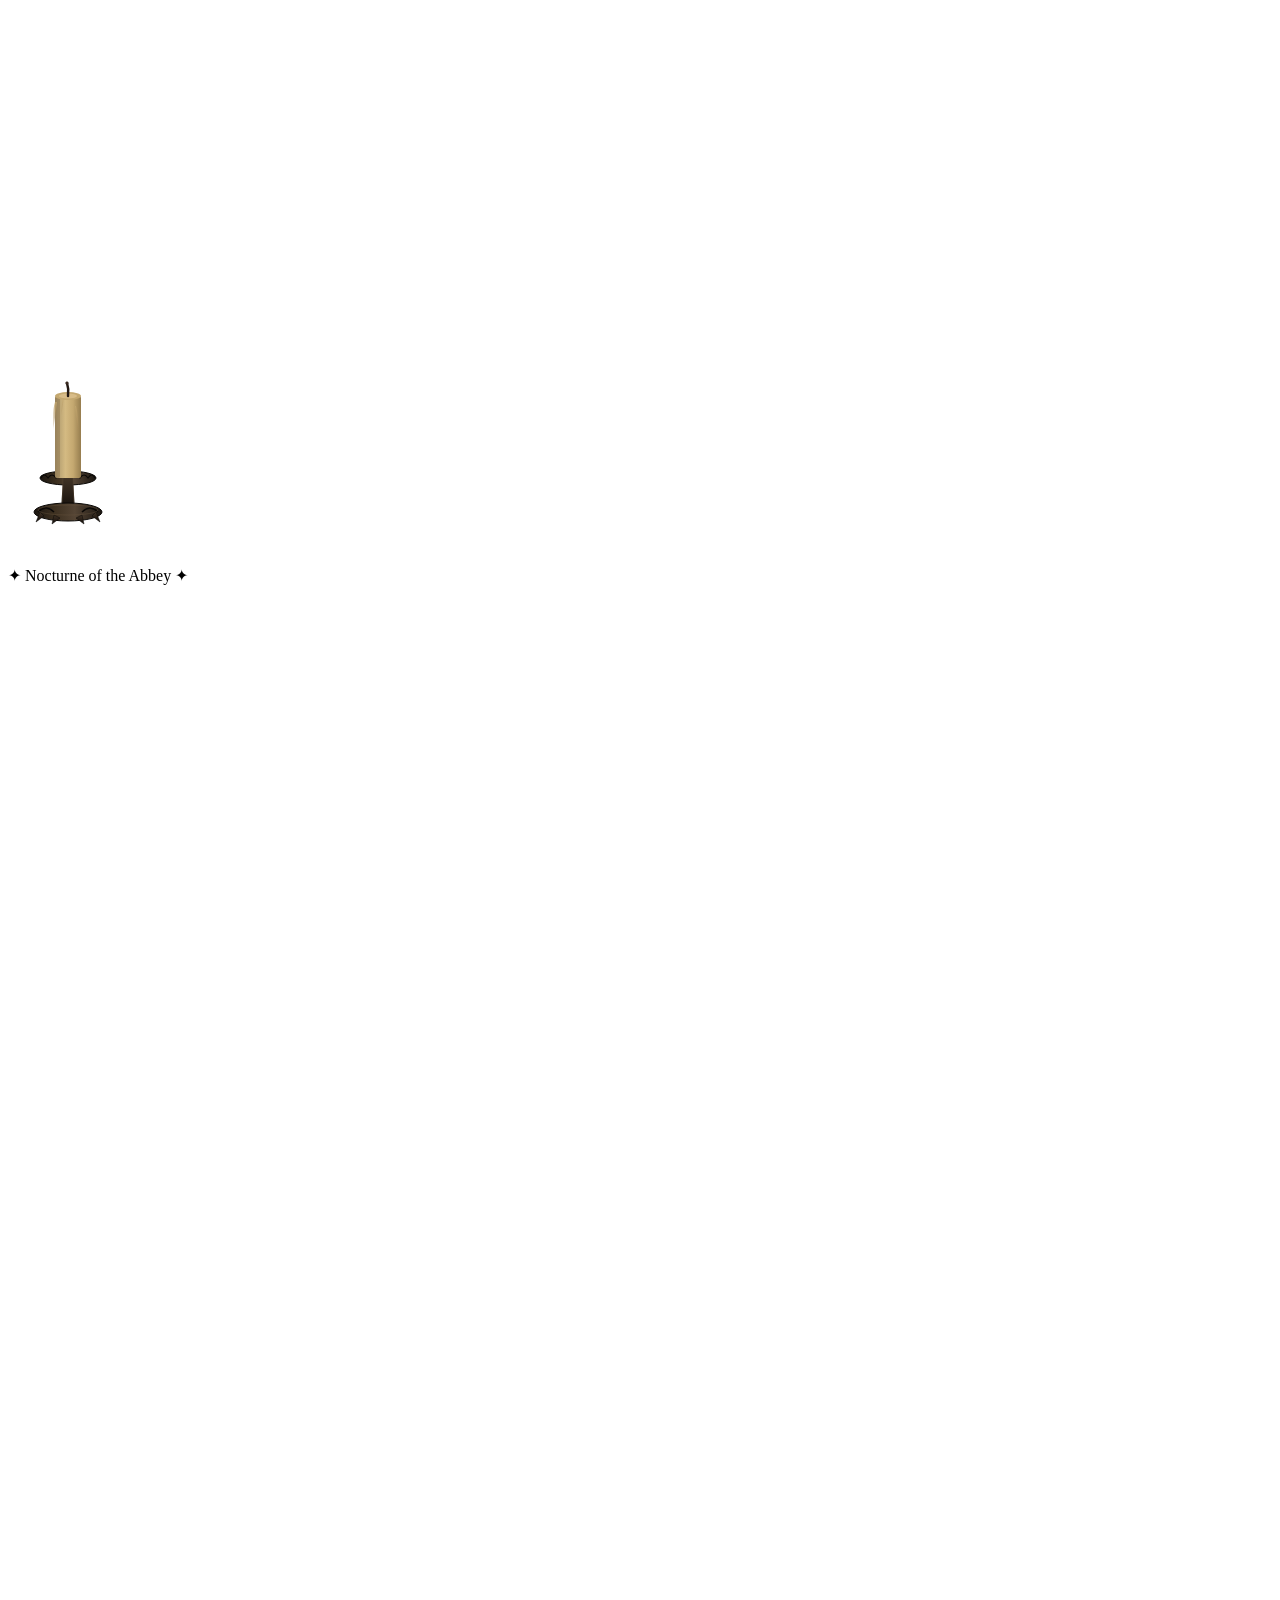
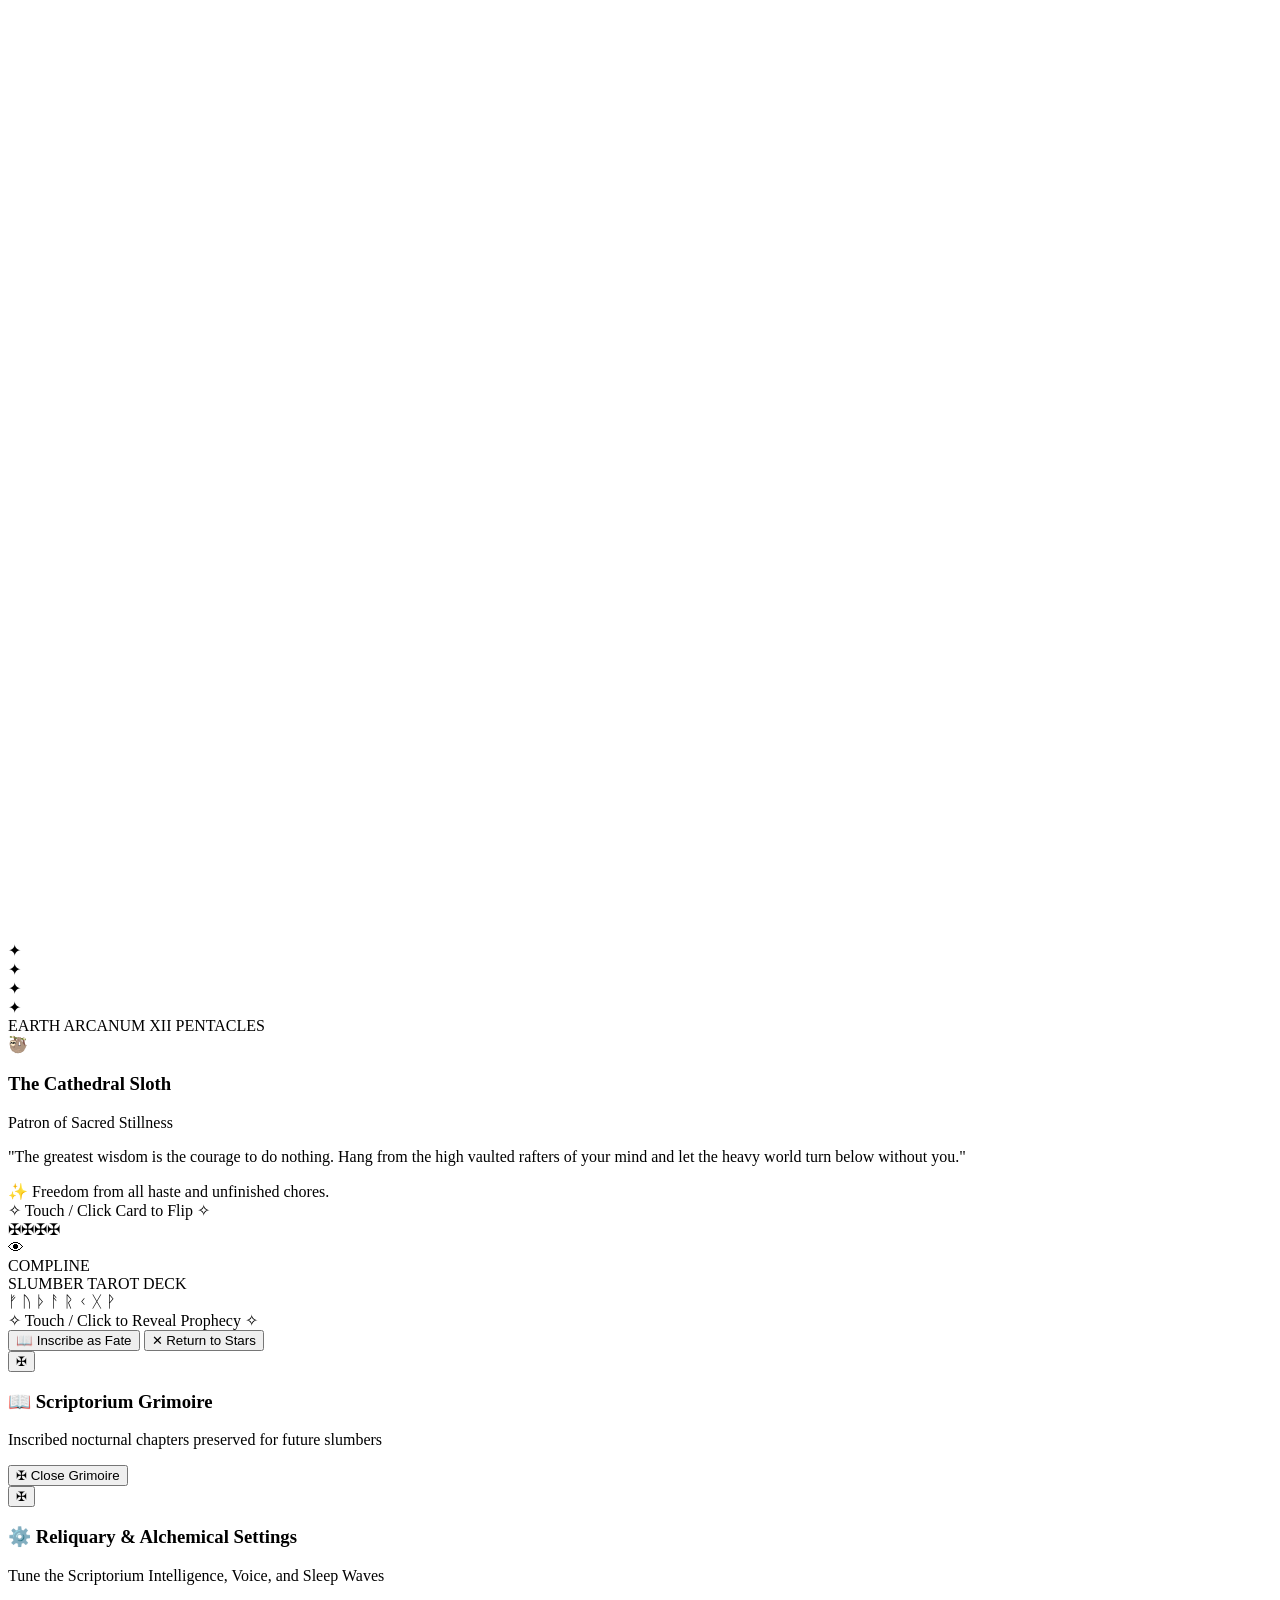
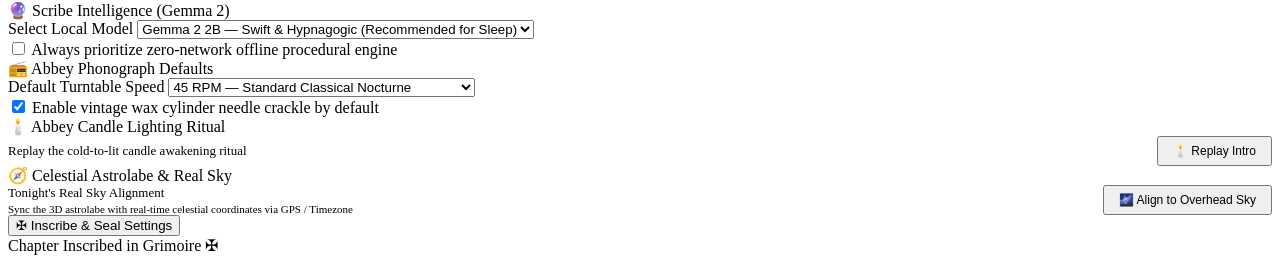
==== commit ae1c5246: "feat(intro): remove tap-to-ignite hint, conceal candle and title in pitch black to gradually reveal " ====
--- a/public/index.html
+++ b/public/index.html
@@ -36,7 +36,7 @@
   <link rel="stylesheet" href="https://fonts.googleapis.com/css2?family=Cinzel+Decorative:wght@700;900&family=Cormorant+Garamond:ital,wght@0,400;0,600;1,400&family=MedievalSharp&family=Pirata+One&family=UnifrakturMaguntia&display=swap">
 
   <link rel="stylesheet" href="/static/css/gothic.css?v=35.0">
-  <link rel="stylesheet" href="/static/css/candle-intro.css?v=36.0">
+  <link rel="stylesheet" href="/static/css/candle-intro.css?v=39.0">
   <link rel="stylesheet" href="/static/css/tarot.css?v=35.0">
   <link rel="icon" href="/static/assets/rose-window.svg" type="image/svg+xml">
 
@@ -381,19 +381,11 @@
             <stop offset="60%"  stop-color="#c83200" stop-opacity="0.5"/>
             <stop offset="100%" stop-color="#5a0000"  stop-opacity="0"/>
           </radialGradient>
-          <!-- Sukuna Flame Arrow outer blades glow -->
-          <linearGradient id="sukunaBladeGlow" x1="0%" y1="100%" x2="0%" y2="0%">
-            <stop offset="0%"   stop-color="#ff2a00" stop-opacity="0.9"/>
-            <stop offset="45%"  stop-color="#ff8c00" stop-opacity="0.95"/>
-            <stop offset="85%"  stop-color="#ffdf50" stop-opacity="0.9"/>
-            <stop offset="100%" stop-color="#ffffff"/>
-          </linearGradient>
-          <!-- Sukuna core plasma glow -->
-          <radialGradient id="sukunaCoreGlow" cx="50%" cy="50%" r="50%">
-            <stop offset="0%"   stop-color="#ffffff"/>
-            <stop offset="30%"  stop-color="#fff5a0"/>
-            <stop offset="65%"  stop-color="#ff7b00" stop-opacity="0.9"/>
-            <stop offset="100%" stop-color="#990000" stop-opacity="0"/>
+          <!-- Soft ambient flame aura -->
+          <radialGradient id="iFlameAura" cx="50%" cy="50%" r="50%">
+            <stop offset="0%"   stop-color="#ffcc44" stop-opacity="0.45"/>
+            <stop offset="45%"  stop-color="#ff8800" stop-opacity="0.18"/>
+            <stop offset="100%" stop-color="#cc3300" stop-opacity="0"/>
           </radialGradient>
           <!-- Dark wrought iron -->
           <linearGradient id="iIronG" x1="0%" y1="0%" x2="100%" y2="0%">
@@ -479,51 +471,45 @@
                 fill="#ff5500" opacity="0"/>
 
         <!-- ══════════════════════════════
-             SUKUNA FLAME ARROW (開 / KAMINO) IGNITION
+             SERENE SACRED CANDLE FLAME
+             Single harmonious teardrop that blooms peacefully like a golden lotus
              Strictly hidden initially with SVG attribute display="none"
              ══════════════════════════════ -->
         <g id="introFlame" class="intro-flame" display="none"
            style="display:none !important; opacity:0 !important; visibility:hidden !important;">
 
-          <!-- Sukuna Twin Flame Arrow Curved Blades (flare out during divine eruption) -->
-          <path id="sukunaBladeLeft" class="sukuna-blade sukuna-blade-left"
-                d="M 59,67 C 48,60 36,48 34,28 C 40,36 48,42 54,48 Z"
-                fill="url(#sukunaBladeGlow)"/>
-          <path id="sukunaBladeRight" class="sukuna-blade sukuna-blade-right"
-                d="M 59,67 C 70,60 82,48 84,28 C 78,36 70,42 64,48 Z"
-                fill="url(#sukunaBladeGlow)"/>
-
-          <!-- Base combustion core & ember point -->
-          <ellipse cx="59" cy="67" rx="5" ry="3.5" fill="#1836a0" opacity="0.8"/>
-          <circle cx="59" cy="67" r="2.2" fill="#ff7700" opacity="0.9"/>
-
-          <!-- Sukuna Soaring Arrow Spear flame teardrop -->
-          <path class="sukuna-arrow-spear"
-                d="M 59,67 C 48,54 47,30 59,10 C 71,30 70,54 59,67 Z"
+          <!-- Ambient soft golden flame aura halo -->
+          <ellipse cx="59" cy="42" rx="22" ry="30" fill="url(#iFlameAura)"/>
+
+          <!-- Sapphire combustion base (gentle blue foundation of pure beeswax) -->
+          <ellipse cx="59" cy="67" rx="4.5" ry="3.0" fill="#2040a8" opacity="0.65"/>
+
+          <!-- Warm ember heart at wick tip -->
+          <circle cx="59" cy="67" r="1.8" fill="#ff7a10" opacity="0.9"/>
+
+          <!-- Pure, elegant outer flame teardrop -->
+          <path class="candle-flame-body"
+                d="M 59,67 C 48,56 47,36 59,16 C 71,36 70,56 59,67 Z"
                 fill="url(#iFlameGlow)"/>
 
-          <!-- Mid incandescent golden fire column -->
-          <path class="sukuna-arrow-mid"
-                d="M 59,65 C 53,54 52,36 59,20 C 65,36 65,54 59,65 Z"
-                fill="#ffbb33" opacity="0.85"/>
-
-          <!-- Inner white-hot plasma arrow column -->
-          <path class="sukuna-arrow-core"
-                d="M 59,63 C 55,54 55,38 59,26 C 63,38 63,54 59,63 Z"
-                fill="#ffffff" opacity="0.95"/>
-
-          <!-- Hot piercing tip -->
-          <circle cx="59" cy="12" r="2.2" fill="#ffffff" opacity="0.95"/>
+          <!-- Mid glowing honey-amber mantle -->
+          <path class="candle-flame-mantle"
+                d="M 59,65 C 52,56 52,40 59,25 C 66,40 66,56 59,65 Z"
+                fill="#ffbb33" opacity="0.88"/>
+
+          <!-- Inner soft radiant ivory core (liquid candlelight) -->
+          <path class="candle-flame-core"
+                d="M 59,63 C 55,56 55,44 59,33 C 63,44 63,56 59,63 Z"
+                fill="#fffdf2" opacity="0.96"/>
+
+          <!-- Soft luminous flame tip -->
+          <circle cx="59" cy="18" r="1.6" fill="#ffffff" opacity="0.95"/>
         </g>
       </svg><!-- /intro candle svg -->
 
     </div><!-- /intro-candle-wrap -->
 
     <p class="intro-label">✦ Nocturne of the Abbey ✦</p>
-    <p class="intro-hint" style="font-size:11px;letter-spacing:2.5px;color:rgba(212,175,55,0.7);text-transform:uppercase;margin-top:6px;font-family:var(--font-display);user-select:none;text-align:center;">
-      ✦ Tap to Ignite • Drag to Orbit Cosmos ✦
-    </p>
-  </div><!-- /introOverlay -->
   </div><!-- /introOverlay -->
 
 
@@ -1348,8 +1334,8 @@
   <!-- Scripts — stellar-map, candle-sound & candle-intro must load before app.js -->
   <script src="/static/js/stellar-map.js?v=35.0"></script>
   <script src="/static/js/soundscape.js?v=35.0"></script>
-  <script src="/static/js/candle-sound.js?v=37.0"></script>
-  <script src="/static/js/candle-intro.js?v=36.0"></script>
+  <script src="/static/js/candle-sound.js?v=38.0"></script>
+  <script src="/static/js/candle-intro.js?v=39.0"></script>
   <script src="/static/js/tarot-cosmos.js?v=20.0"></script>
   <script src="/static/js/tarot-wheel.js?v=35.0"></script>
   <script src="/static/js/app.js?v=35.0"></script>
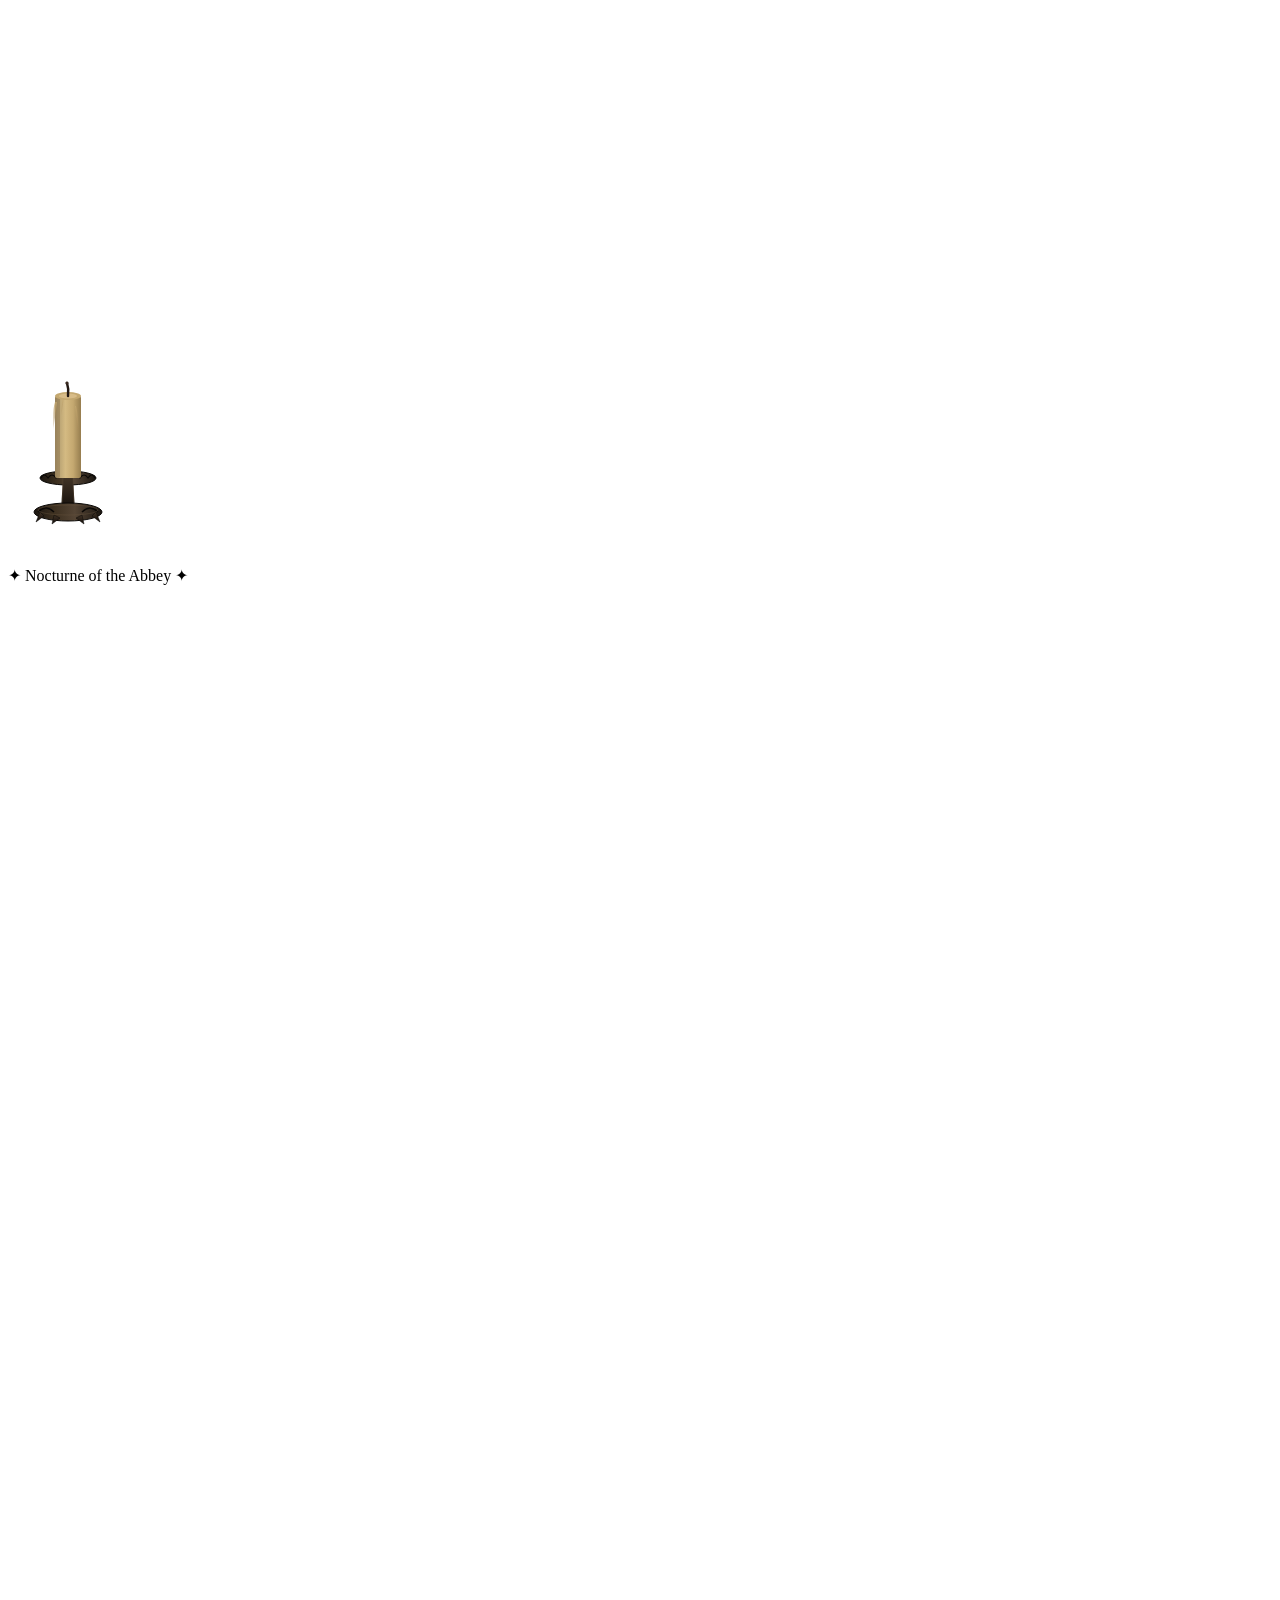
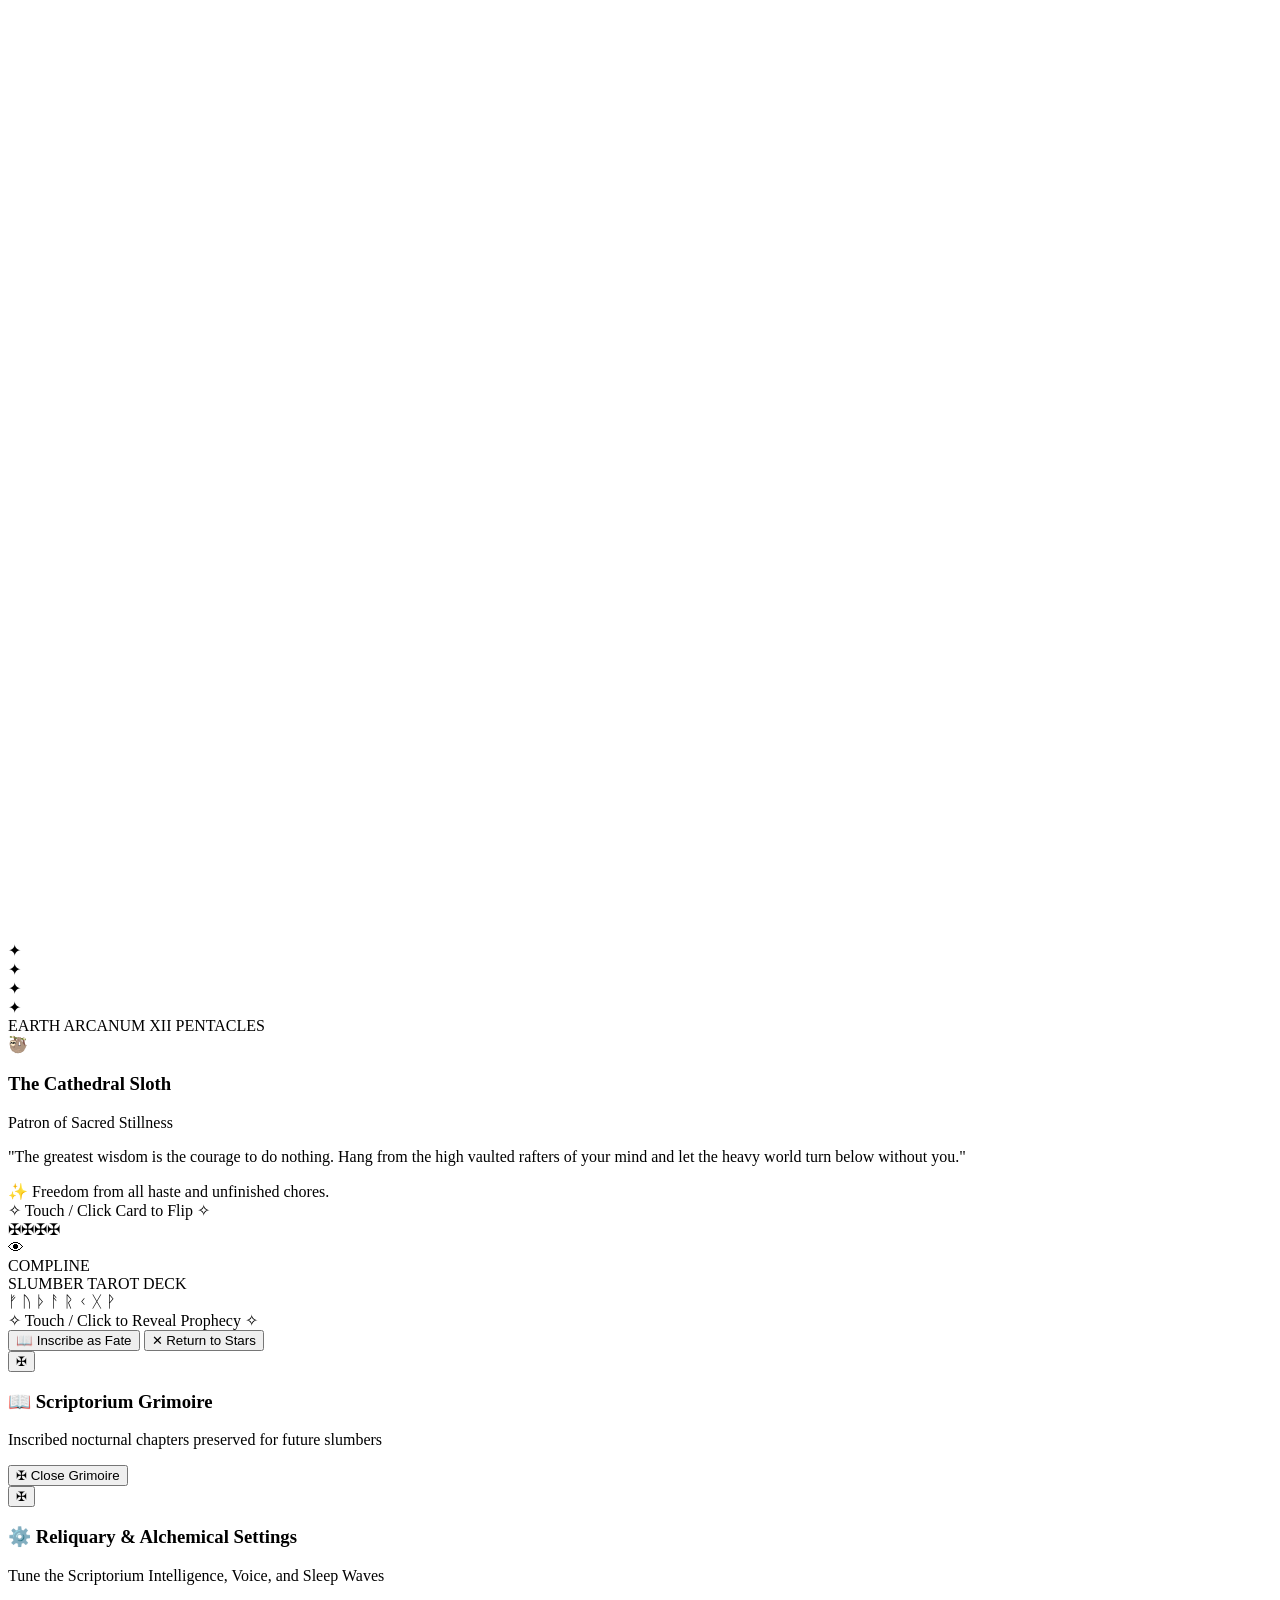
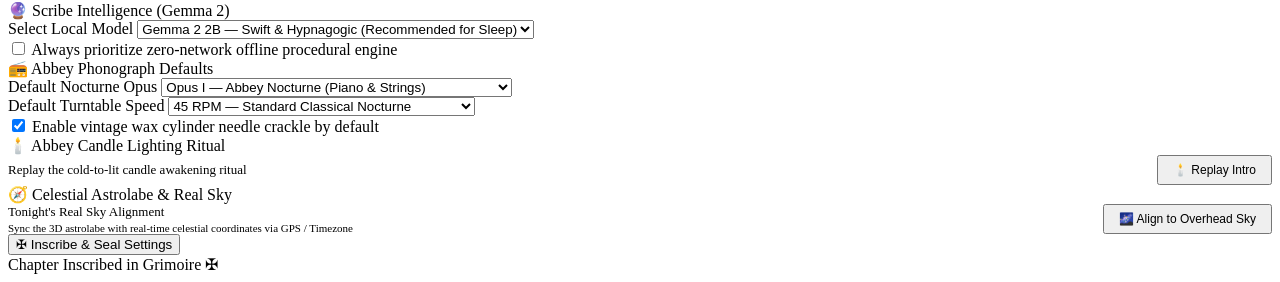
==== commit 92698300: "Fix blank phonograph speed dropdown and add default nocturne opus setting" ====
--- a/public/index.html
+++ b/public/index.html
@@ -35,7 +35,7 @@
   <link rel="preconnect" href="https://fonts.gstatic.com" crossorigin>
   <link rel="stylesheet" href="https://fonts.googleapis.com/css2?family=Cinzel+Decorative:wght@700;900&family=Cormorant+Garamond:ital,wght@0,400;0,600;1,400&family=MedievalSharp&family=Pirata+One&family=UnifrakturMaguntia&display=swap">
 
-  <link rel="stylesheet" href="/static/css/gothic.css?v=35.0">
+  <link rel="stylesheet" href="/static/css/gothic.css?v=41.0">
   <link rel="stylesheet" href="/static/css/candle-intro.css?v=39.0">
   <link rel="stylesheet" href="/static/css/tarot.css?v=35.0">
   <link rel="icon" href="/static/assets/rose-window.svg" type="image/svg+xml">
@@ -1281,6 +1281,14 @@
         <div class="settings-section">
           <div class="settings-section-title"><span>📻</span> Abbey Phonograph Defaults</div>
           <div class="settings-row">
+            <label class="settings-label" for="settingDefaultTrack">Default Nocturne Opus</label>
+            <select id="settingDefaultTrack" class="settings-select">
+              <option value="0" selected>Opus I — Abbey Nocturne (Piano &amp; Strings)</option>
+              <option value="1">Opus II — Gothic Vespers (Sanctuary Bells &amp; Choir)</option>
+              <option value="2">Opus III — White Night Morpheus (Hypnagogic Chants)</option>
+            </select>
+          </div>
+          <div class="settings-row">
             <label class="settings-label" for="settingPhonographSpeed">Default Turntable Speed</label>
             <select id="settingPhonographSpeed" class="settings-select">
               <option value="0.85">33 RPM — Monastic Sloth (Slow &amp; Hypnagogic)</option>
@@ -1338,6 +1346,6 @@
   <script src="/static/js/candle-intro.js?v=39.0"></script>
   <script src="/static/js/tarot-cosmos.js?v=20.0"></script>
   <script src="/static/js/tarot-wheel.js?v=35.0"></script>
-  <script src="/static/js/app.js?v=35.0"></script>
+  <script src="/static/js/app.js?v=41.0"></script>
 </body>
 </html>
